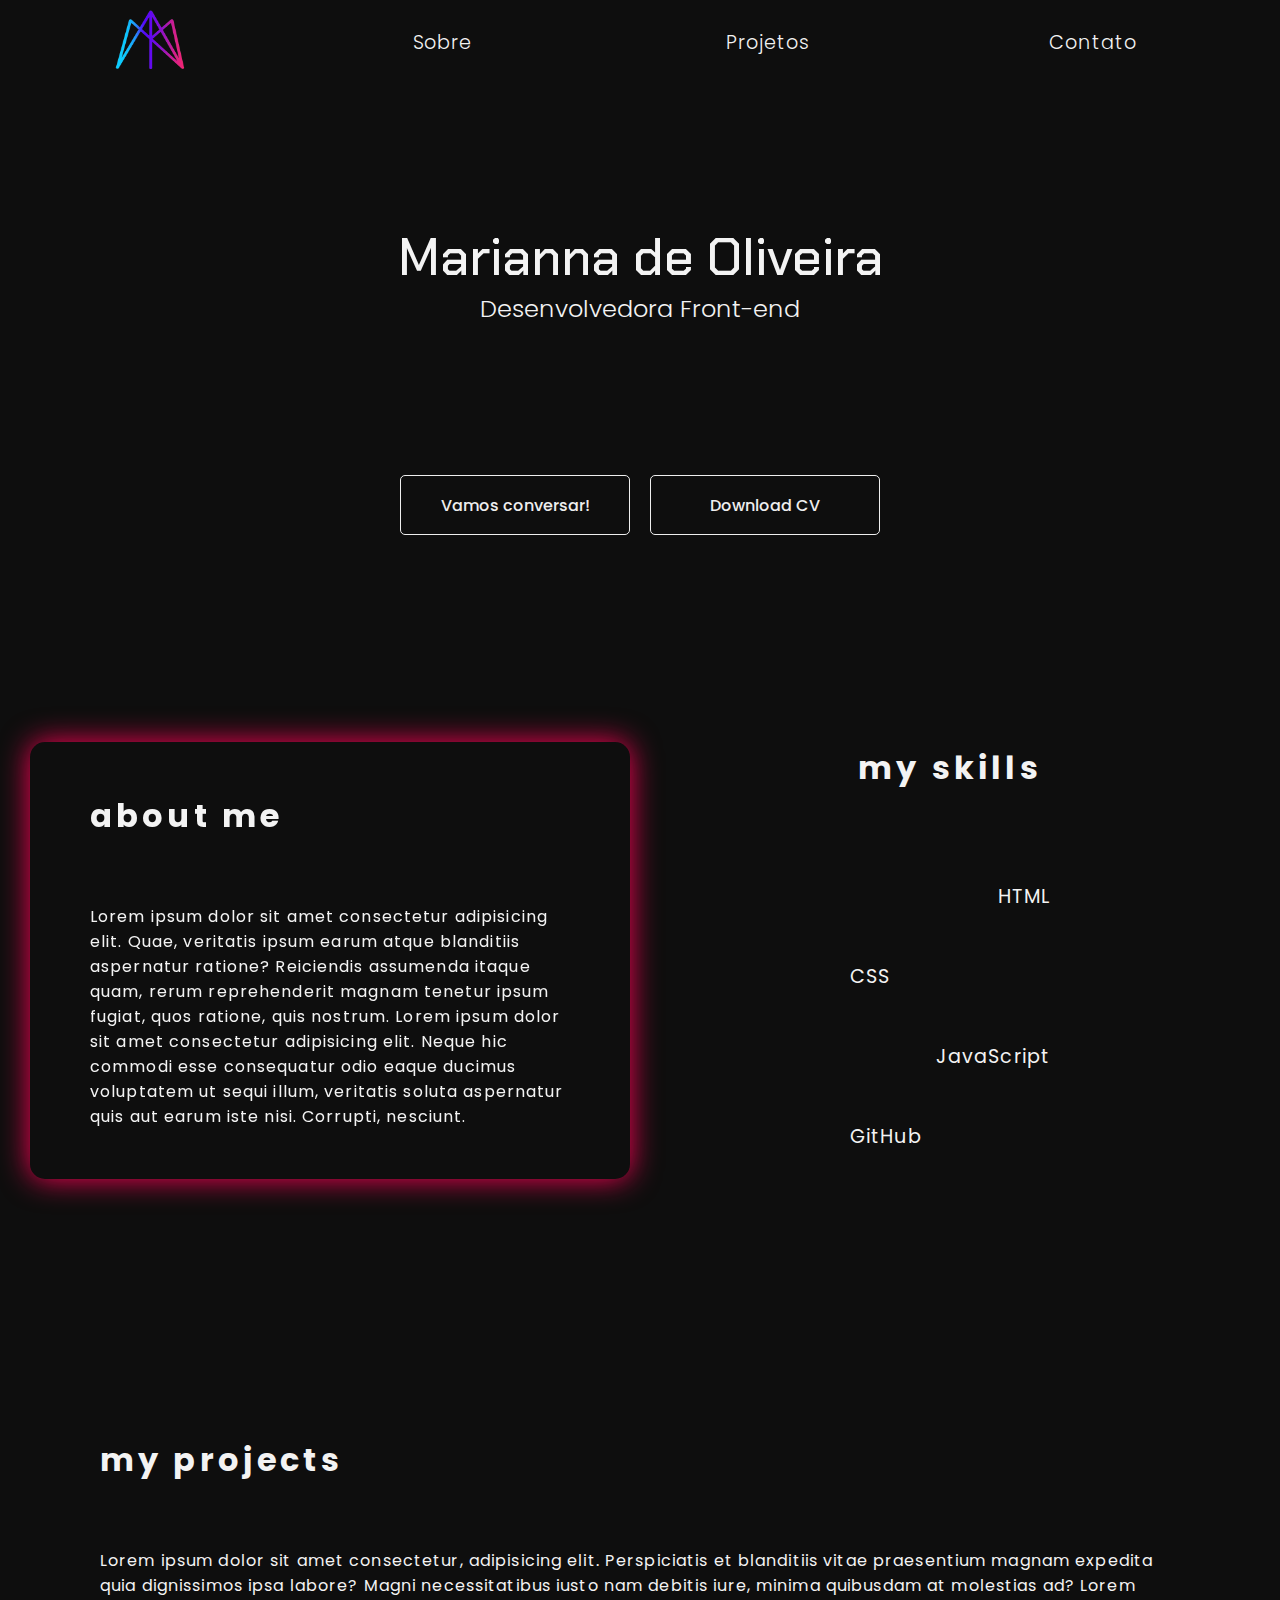
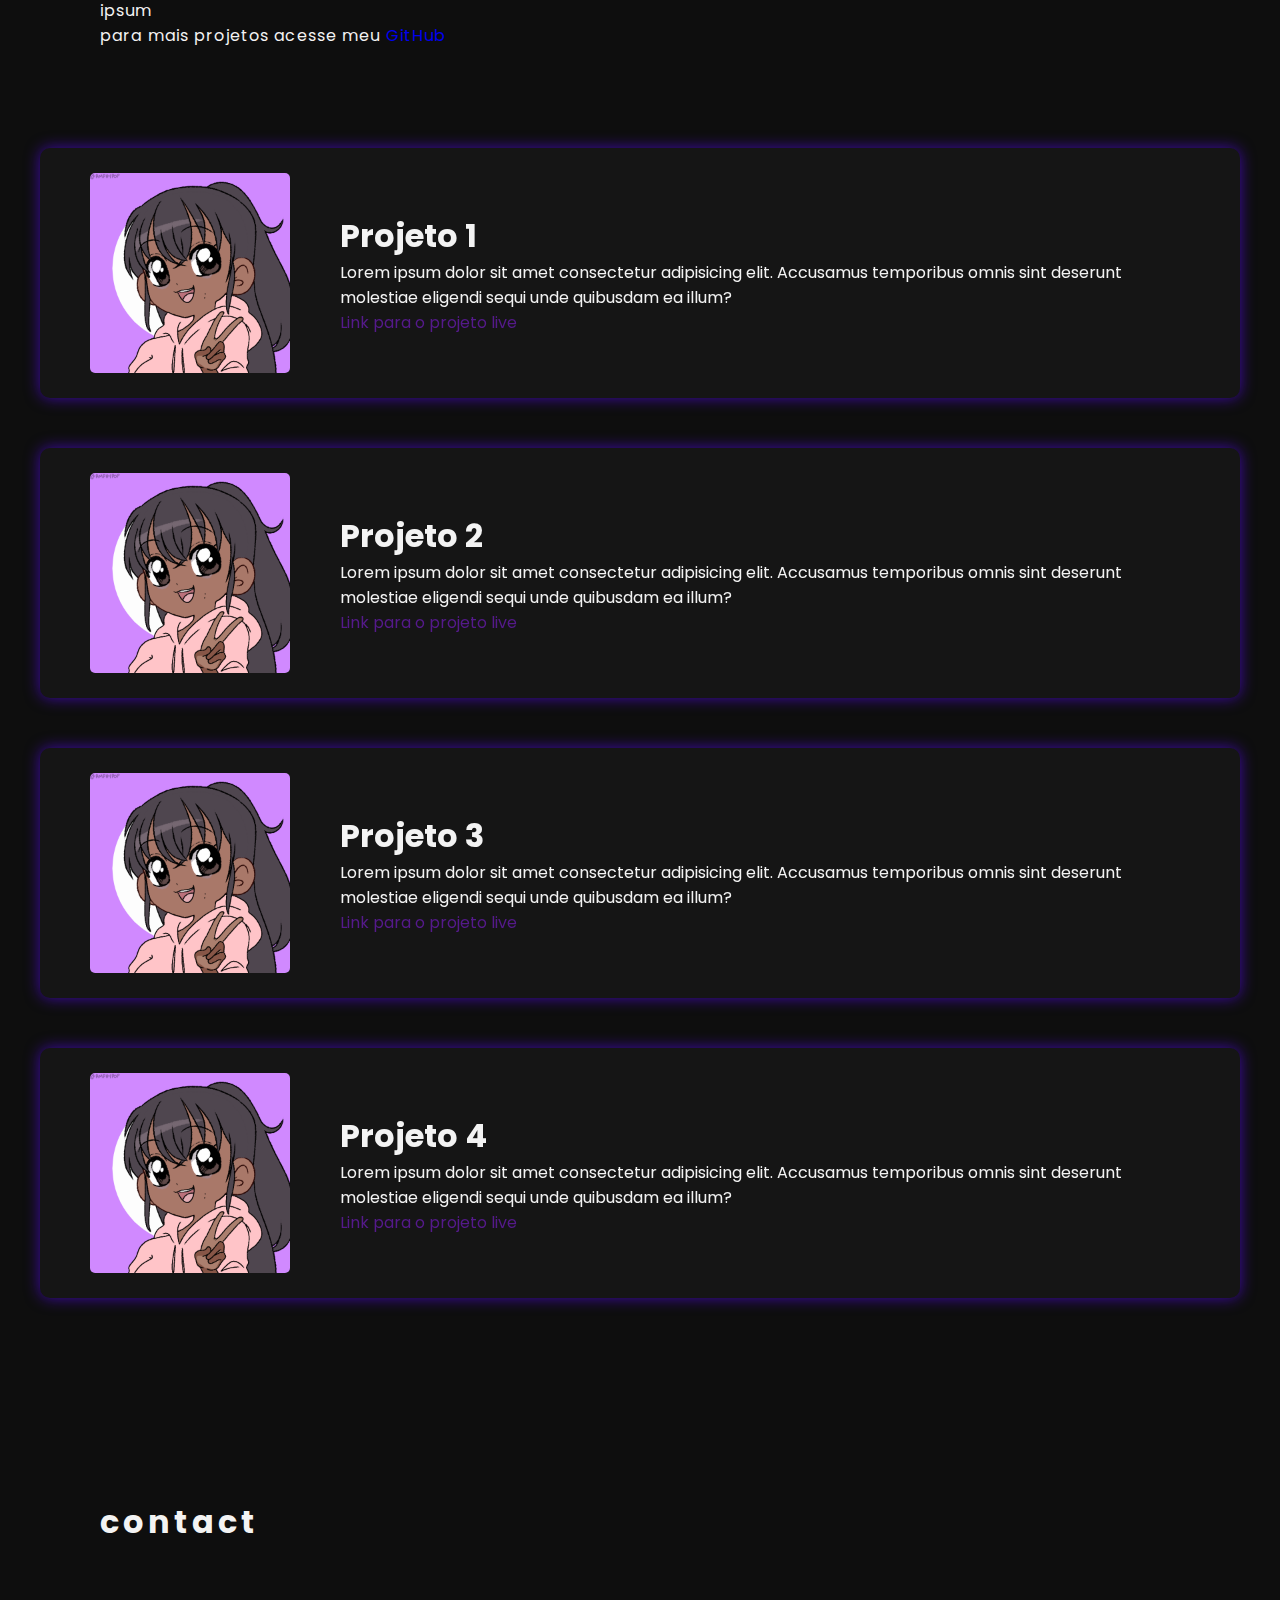
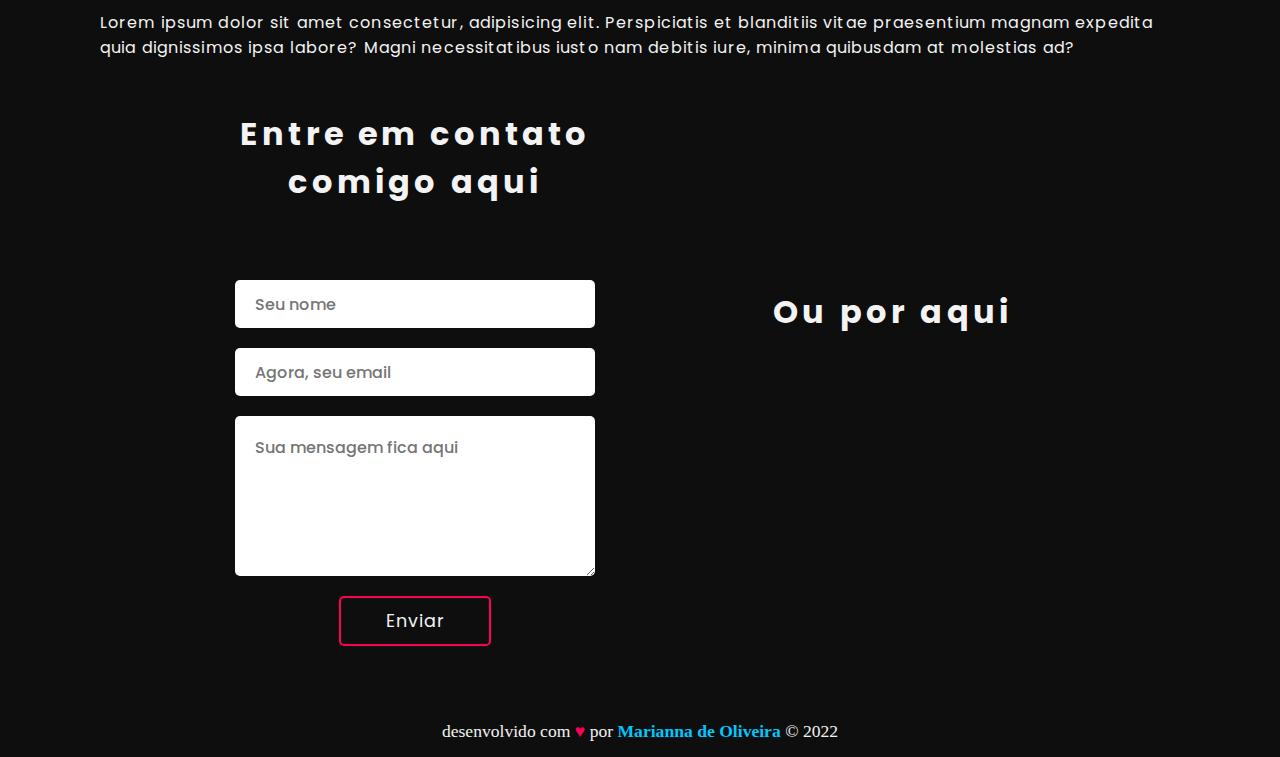
==== index.html @ bc79094a "Add files via upload" ====
<!DOCTYPE html>
<html lang="pt-BR">

<head>
    <meta charset="UTF-8">
    <meta http-equiv="X-UA-Compatible" content="IE=edge">
    <meta name="viewport" content="width=device-width, initial-scale=1.0">



    <link rel="stylesheet" href="https://cdnjs.cloudflare.com/ajax/libs/font-awesome/6.1.1/css/all.min.css"
        integrity="sha512-KfkfwYDsLkIlwQp6LFnl8zNdLGxu9YAA1QvwINks4PhcElQSvqcyVLLD9aMhXd13uQjoXtEKNosOWaZqXgel0g=="
        crossorigin="anonymous" referrerpolicy="no-referrer" />

    <link rel="stylesheet" href="css/style.css">

    <link rel="shortcut icon" href="img/logo-mari.png" type="image/x-icon">
    <title>Marianna de Oliveira</title>

</head>

<body>

    <header id="nav-menu">
        <nav class="menu">
            <div class="hamburger-menu">
                <div class="line blue line-1"></div>
                <div class="line purple line-2"></div>
                <div class="line pink line-3"></div>
            </div>

            <ul class="menu-list">
                <div class="logo">
                    <img class="logo-img" src="img/logo-mari.png" alt="">
                </div>

                <li class="menu-item"> <a class="menu-link" href="#about-skills"> Sobre </a></li>
                <li class="menu-item"> <a class="menu-link" href="#projects"> Projetos </a></li>
                <!-- <li class="menu-item"> <a class="menu-link" href="#skills"> Skills </a></li> -->
                <li class="menu-item"> <a class="menu-link" href="#contact"> Contato </a></li>
            </ul>
        </nav>

        <div class="container-text-buttons">
            <div class="text">
                <h1>Marianna de Oliveira</h1>
                <h3>Desenvolvedora Front-end</h3>
            </div>

            <div class="buttons">
                <a class="contact-button" href="">Vamos conversar!</a>
                <a class="cv-button" href="">Download CV</a>
            </div>
        </div>

    </header>

    <main>

        <section id="about-skills">
            <div class="about">
                <h1>about me</h1>
                <p>
                    Lorem ipsum dolor sit amet consectetur adipisicing elit. Quae, veritatis ipsum earum atque
                    blanditiis aspernatur ratione? Reiciendis assumenda itaque quam, rerum reprehenderit magnam tenetur
                    ipsum fugiat, quos ratione, quis nostrum.
                    Lorem ipsum dolor sit amet consectetur adipisicing elit. Neque hic commodi esse consequatur odio
                    eaque ducimus voluptatem ut sequi illum, veritatis soluta aspernatur quis aut earum iste nisi.
                    Corrupti, nesciunt.
                </p>
            </div>
            <div class="skills">
                <h1>my skills</h1>
                <!-- o plano é: quando alguem der hover nos cards, aparecer um card ao lado explicando o que cada coisa faz (?????) -->
                <div class="skill-1">
                    <i class="fa-brands fa-html5"></i>
                    <!-- <i class="bi bi-filetype-html"></i> -->
                    <span>HTML</span>
                </div>
                <div class="skill-2">

                    <span>CSS</span>
                    <i class="fa-brands fa-css3-alt"></i>
                </div>
                <div class="skill-3">
                    <i class="fa-brands fa-js"></i>
                    <span>JavaScript</span>
                </div>
                <div class="skill-4">

                    <!-- <i class="bi bi-filetype-html"></i> -->
                    <span>GitHub</span>
                    <i class="fa-brands fa-github"></i>
                </div>
            </div>
        </section>

        <section id="projects">

            <div class="projects-title-text">
                <h1>my projects</h1>
                <p>
                    Lorem ipsum dolor sit amet consectetur, adipisicing elit. Perspiciatis et blanditiis vitae
                    praesentium magnam expedita quia dignissimos ipsa labore? Magni necessitatibus iusto nam debitis
                    iure, minima quibusdam at molestias ad? Lorem ipsum
                </p>
                <p>
                    para mais projetos acesse meu <a href="https://github.com/marianna-de-oliveira">GitHub</a>
                </p>
            </div>

            <div class="projects-display">

                <div class="display project-1">
                    <img src="img/icon.png" alt="descrição do projeto 3">

                    <div class="description">
                        <h1>Projeto 1</h1>

                        <span>Lorem ipsum dolor sit amet consectetur adipisicing elit. Accusamus temporibus omnis sint
                            deserunt molestiae eligendi sequi unde quibusdam ea illum?
                        </span>
                        <a href="">Link para o projeto live</a>
                    </div>
                </div>

                <div class="display project-2">
                    <img src="img/icon.png" alt="descrição do projeto 3">
                    <div class="description">
                        <h1>Projeto 2</h1>

                        <span>Lorem ipsum dolor sit amet consectetur adipisicing elit. Accusamus temporibus omnis sint
                            deserunt molestiae eligendi sequi unde quibusdam ea illum?
                        </span>
                        <a href="">Link para o projeto live</a>
                    </div>
                </div>

                <div class="display project-3">

                    <img src="img/icon.png" alt="descrição do projeto 3">
                    <div class="description">
                        <h1>Projeto 3</h1>

                        <span>Lorem ipsum dolor sit amet consectetur adipisicing elit. Accusamus temporibus omnis sint
                            deserunt molestiae eligendi sequi unde quibusdam ea illum?
                        </span>
                        <a href="">Link para o projeto live</a>

                    </div>
                </div>

                <div class="display project-4">
                    <img src="img/icon.png" alt="descrição do projeto 3">
                    <div class="description">
                        <h1>Projeto 4</h1>

                        <span>Lorem ipsum dolor sit amet consectetur adipisicing elit. Accusamus temporibus omnis sint
                            deserunt molestiae eligendi sequi unde quibusdam ea illum?
                        </span>
                        <a href="">Link para o projeto live</a>
                    </div>
                </div>

            </div>

        </section>

        <section id="contact">
            <div class="contact">
                <h1>contact</h1>
                <p>
                    Lorem ipsum dolor sit amet consectetur, adipisicing elit. Perspiciatis et blanditiis vitae
                    praesentium magnam expedita quia dignissimos ipsa labore? Magni necessitatibus iusto nam debitis
                    iure, minima quibusdam at molestias ad?
                </p>
            </div>

            <div class="form-social">

                <div class="form">
                    <form action="">
                        <h1>Entre em contato comigo aqui</h1>
                        <input type="text" name="name" id="name" placeholder="Seu nome" required>
                        <input type="email" name="email" id="email" placeholder="Agora, seu email" required>
                        <textarea name="mensagem" id="mensagem" cols="30" rows="10"
                            placeholder="Sua mensagem fica aqui"></textarea>
                        <button type="submit">
                            Enviar
                        </button>
                    </form>
                </div>

                <div class="social">
                    <h1>Ou por aqui</h1>
                    <div class="icons">
                        <a href="">
                            <i class="fa-brands fa-github"></i>
                        </a>
                        <a href="">
                            <i class="fa-brands fa-linkedin-in"></i>
                        </a>
                        <a href="">
                            <i class="fa-brands fa-whatsapp"></i>
                        </a>
                        <a href="">
                            <i class="fa-solid fa-envelope"></i>
                        </a>
                        <a href="">
                            <i class="fa-brands fa-instagram"></i>
                        </a>
                    </div>
                </div>

            </div>
        </section>
    </main>

    <footer>
        <span>desenvolvido com <span class="pink">♥</span> por <strong>Marianna de Oliveira</strong> &copy 2022</span>
    </footer>

    <script src="js/script.js"></script>
</body>

</html>
---- css/style.css ----
@import url('https://fonts.googleapis.com/css2?family=Chakra+Petch:wght@300;400;500&family=Poppins:wght@300;400;500;600&display=swap');

*{
    
    padding: 0;
    margin: 0;
    box-sizing: border-box;
    list-style: none;
    text-decoration: none; 
}

::root{
    --background: #0e0e0e;
    --font-color: #f3f3f3;
    
    /* cores padrão */
    --pink: #f8286f;
    --blue: #0DCCFF;
    --purple: #5808FB;
    --dark-pink: #380919; 
    --dark-blue: #033340 ; 
    --dark-purple: #15023B ; 
}

/* CONFIGS GERAIS */

html{
    scroll-behavior: smooth;
    background: #0e0e0e;
    color: #f3f3f3;
    font-size: 62,5%;
    max-width: 1440px; 
    margin: 0 auto;
}


/* MENU */

.hamburger-menu {
    width: 35px;
    height: 35px;
    display: none;
}

.menu-list{
    display: flex;
    justify-content: space-around;
    align-items: center;
    padding: 10px 25px;
}


.logo .logo-img{
    width: 80px;
    height: 60px;
}

.menu-item{
    cursor: pointer;
    letter-spacing: 1px;
    transition: .5s ease-in-out;
    
}

.menu-item:hover {
    letter-spacing: 3px;
}

.menu-link {
    color: var(--font-color);
    font-family: 'Poppins', sans-serif;
    font-weight: 300;
    font-size: 1.2em;
    position: relative; /* necessario para que as linhas "animadas" do hover fiquem como devem ficar */
    display: block;
    width: 150px;
    text-align: center;
    padding: 10px 20px;
}

.menu-link::after,
.menu-link::before {
    content: '';
    width: 100%;
    height: 2px;
    position: absolute;
    left: 0;
    transform: scaleX(0);
    transition: transform 0.5s
}

.menu-link::before {
    top: 0;
    transform-origin: right;
    background-image: linear-gradient(45deg, #ff0055 , #00c8ff 100%);
}

.menu-link::after {
    bottom: 0;
    transform-origin: left;
    background-image: linear-gradient(-45deg, #ff0055, #00c8ff 100%);
}

.menu-link:hover::before {
    transform: scaleX(1);
    transform-origin: left;
}

.menu-link:hover::after {
    transform: scaleX(1);
    transform-origin: right;
}

.container-text-buttons{
    height: 600px;
    display: flex;
    flex-direction: column;
    align-items: center;
    justify-content: space-evenly;
}

.container-text-buttons .text{
    text-align: center;
}

.container-text-buttons .text > h1{
    font-size: 3.3em;
    font-weight: 500;
    transition: 0.3s ease-in-out;
    font-family: 'Chakra Petch', sans-serif;
}

.container-text-buttons .text > h3{
    font-size: 1.5em;
    font-weight: 300;
    font-family: 'Poppins', sans-serif;
    transition: .3s ease-in-out;
}

.container-text-buttons .text > h1:hover{
    background-image: linear-gradient(-45deg, #ff0055 , #00c8ff 100%);
            background-clip: text;
    -webkit-background-clip: text;
    -webkit-text-fill-color: transparent;
    letter-spacing: 2px;
}

.container-text-buttons .text > h3:hover{
    letter-spacing: 2px;
    /* text-decoration: underline dotted #00c8ff 2px;
    transition: 2s ease-in-out; */
}


.container-text-buttons .buttons{
    max-width: 500px;
    display: flex;
    flex-wrap: wrap;
    justify-content: space-around;
    align-items: center;
    font-family: 'Poppins';
    
}

.buttons a{
    display: inline-block;
    width: 230px;
    height: 60px;
    margin: 10px;
    font-weight: 500;
    line-height: 60px;
    text-align: center;
    border: 1px solid;
    border-radius: 5px;
    transition: 0.5s ease-in-out;
    color: #eee;
}

/* .buttons a.contact-button{
    color: #ff0055;
    border-color: #ff0055;
}

.buttons a.cv-button{
    color:#00c8ff;
    border-color:#00c8ff;
} */

.buttons a.contact-button:hover,
.buttons a.cv-button:hover{
    transform: translateY(-0.3em);
    letter-spacing: 2px;
    transition: 0.5s ease-in-out;
}

.buttons a.contact-button:hover{
    color: #ff0055;
    box-shadow: 0 0.7em 0.7em -0.4em #ff0055;
}

.buttons a.cv-button:hover{
    color: #00c8ff;
    box-shadow: 0 0.7em 0.7em -0.4em #00c8ff;
}


/* INICIO ABOUT SKILLS */

#about-skills{
    margin: auto;
    display: flex;
    justify-content: center;
    align-items: center;
    flex-wrap: wrap;
}


.about, .skills, .projects-title-text, .display, .contact, form > h1, .social h1{
    font-family: 'Poppins'
}

.about,
.skills{
    width: 600px;
    padding: 50px 60px;
    margin: 10px;
}

.about h1,
.skills h1,
.projects-title-text h1,
.contact h1,
form > h1,
.social h1{
    letter-spacing: .13em;
    margin-bottom: 2em;
    transition: all .5s ease-in-out;
}

.about h1:hover,
.skills h1:hover,
.projects-title-text h1:hover,
.contact h1:hover,
form > h1:hover,
.social h1:hover{
    letter-spacing: .2em;
}

.about p,
.skills > div,
.projects-title-text p,
.contact p{
    letter-spacing: .07em;
}

.about{
    display: flex;
    flex-direction: column;
    justify-content: center;
    background: rgba(255, 255, 255, 0);
    border-radius: 15px;
    box-shadow: 0 0 30px #ff0055;
            backdrop-filter: blur(5px);
    -webkit-backdrop-filter: blur(5px);
}

.skills{
    display: flex;
    flex-direction: column;
    justify-content: center;
    align-items: center;
}

.skills > div {
    height: 80px;
    display: flex;
    align-items: center;
    justify-content: space-between;
    width: 200px;
}

.skills div{
    max-height: 50px;
    margin: 15px 20px;
    /* border: 1px solid beige; */
}


.skills > div i{
    font-size: 3em;
    color: #f8286dc2;
}

.skills > div span{
    font-size: 1.2em;
    animation: up-n-down 5s linear infinite;
}

h1::selection{
    background-color:#00c8ff;
}

p::selection,
span::selection{
    background-color: #ff0055;
}

@keyframes up-n-down {
  0% {
    height: 0%;
  }
  
  50% {
    height: 100%;
  }
  
  100% {
    height: 0%;
  }
}

/* ~~~~~~~~~~~~~~~~~~~~~~~~~~~~~~~~~~~~~~~~~~~~~~~~~~~~~~~~~~~~~~~~~~~~~~~~~~~~~~~~~~~~~~~~ */

/* FIM ABOUT SKILLS */

/* INICIO PROJECTS */

.projects-title-text{
    display: flex;
    flex-direction: column;
    justify-content: space-around;
    height: auto;
    max-width: 1200px;
    padding: 50px 60px;
    margin: 150px auto 0 auto;
    font-family: 'Poppins', sans-serif;
}

.projects-display{
    max-width: 1200px;
    margin: 0 auto;
}

.description{
    display: flex;
    flex-direction: column;
}

.display{
    margin: 50px auto;
    display: flex;
    align-items: center;
    padding: 25px 50px;
    background: rgba(255, 255, 255, .03);
    border-radius: 10px;
    box-shadow: 0 0 15px #5908fba6;
            backdrop-filter: blur(5px);
    -webkit-backdrop-filter: blur(5px);
}

.display > img{
    width: 250px;
    height: 200px;
    border-radius: 5px;
    margin-right: 50px;
}

/* FIM PROJECTS */

#contact{
    height: auto;
    margin: 20px auto;
    display: flex;
    justify-content: space-between;
    align-items: center;
    flex-wrap: wrap;
    max-width: 1200px;
    padding: 50px 60px;
    margin: 150px auto 0 auto;
}

.form-social{
    margin-top: 50px;
    width: 1200px ;
    display: flex;
    flex-wrap: wrap;
    justify-content: space-evenly;
}

.form{
    text-align: center;
}

form{
    display: flex;
    flex-direction: column;
    width: 380px;    
    
}

form input, form textarea{
    height: 3em;
    padding: 1.2em;
    margin: 10px;
    border-radius: 5px;
    font-family: 'Poppins';
    border: none;
    outline: none;
    font-weight: 500;
    font-size: 1em;
}

form input[type="text"]:focus{
    border: 2px solid #ff0055;
}

form input[type="email"]:focus{
    border: 2px solid #00c8ff;
}

form textarea{
    height: 10em;
    font-family: 'Poppins';
    font-weight: 500;
    font-size: 1em;
}

form textarea:focus{
    border: 2px solid #5808FB;
}

form button{
    margin: 10px auto;
    width: 40%;
    height: 50px;
    border-radius: 5px;
    outline: none;
    border: 2px solid #ff0055;
    background-color: #0e0e0e;
    color: #f3f3f3;
    cursor: pointer;
    font-family: 'Poppins';
    font-size: 1.1em;
    font-weight: 400;
    letter-spacing: 1px;
    transition: 0.5s ease-in-out;
}

form button:hover{
    transform: translateY(-0.3em);
    letter-spacing: 2px;
    color: #ff0055;
    box-shadow: 0 0.7em 0.7em -0.4em #ff0055;

}

.social{
    width: 30%;
    display: flex;
    flex-direction: column;
    text-align: center;
    justify-content: space-evenly;
    padding: 100px 0 ;
}

.icons{
    display: flex;
    justify-content: space-around;
}

.icons > a > i{
    font-size: 2.5em;
    color: #00c8ff;
}

/* FIM CONTACT */

/* INICIO FOOTER */

footer{
    text-align: center;
    font-size: 1.1em;
    padding: 15px;
}

.pink{
    color: #ff0055;
}

strong{
    color:#00c8ff;
}

/* FIM FOOTER */

@media (max-width: 768px){
    .container-text-buttons{
        height: 100vh;
    }

    .menu {
        width: 300px;
        height: 100%;
        background: linear-gradient(to bottom , var(--dark-blue),var(--dark-purple),  var(--dark-pink));
        position: fixed;
        top: 0px;
        right: -300px;
        display: flex;
        justify-content: center;
        align-items: center;
        border-radius: 20% 0 0 60%;
        transition: right .8s cubic-bezier(1, 0, 0, 1);
    }
    
    .change {
        right: 0;
    }
    
    .hamburger-menu {
        width: 35px;
        height: 30px;
        position: fixed;
        top: 50px;
        right: 50px;
        cursor: pointer;
        display: flex;
        flex-direction: column;
        justify-content: space-around;
    }
    
    .line {
        width: 100%;
        height: 3px;
        transition: all .8s;
    }
    
    .change .line-1 {
        transform: rotateZ(-405deg) translate(-8px, 6px);
    }
    
    .change .line-2 {
        opacity: 0;
    }
    
    .change .line-3 {
        transform: rotateZ(405deg) translate(-8px, -6px);
    }
    
    .menu-list {
        text-align: center;
        display: block;
    }
    
    .menu-item {
        margin: 25px;
    }
    
    .menu-link {
        text-decoration: none;
        font-size: 22px;
        color: #eee;
        font-weight: 300;
        letter-spacing: 1px;
        position: relative;
        padding: 3px 0;
    }

    .blue{
        background-color:#00c8ff;
    }

    .purple{
        background-color: var(--purple);    
    }

    .pink{
        background-color: #ff0055;
    }

}
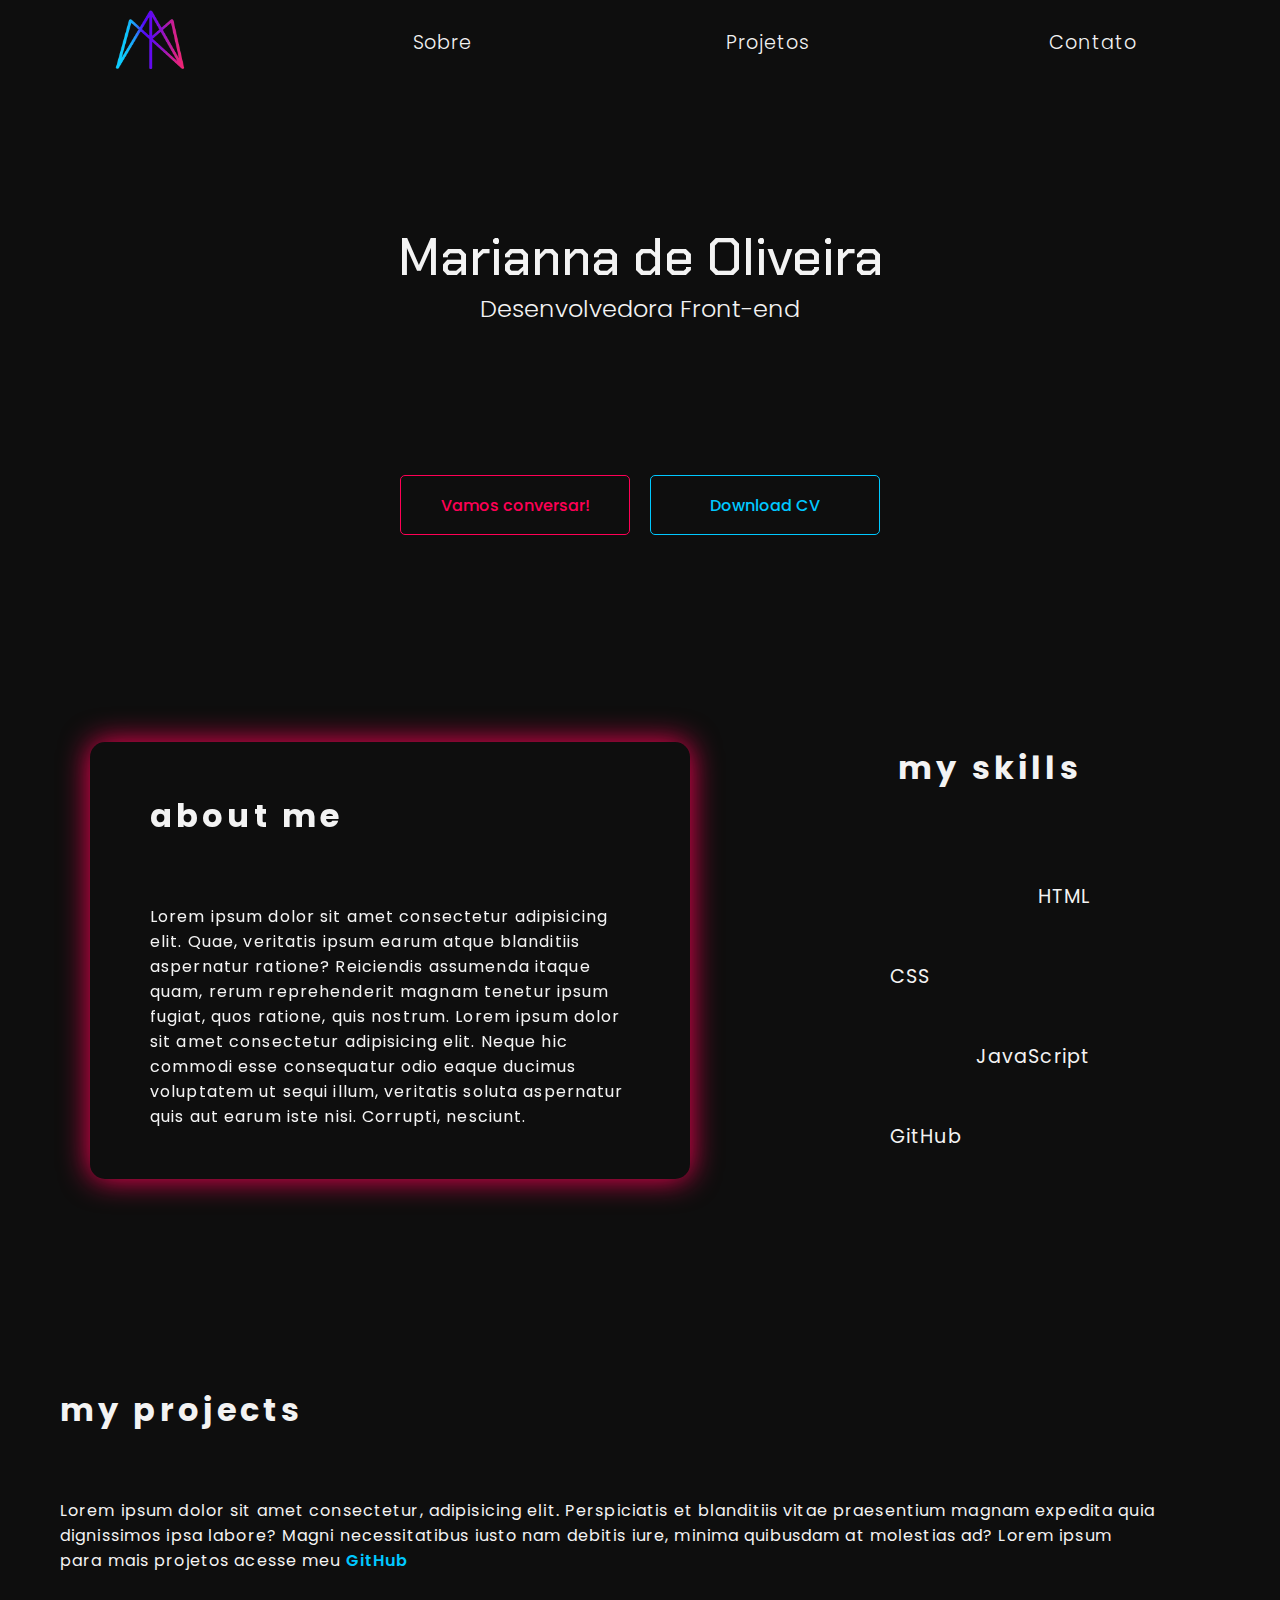
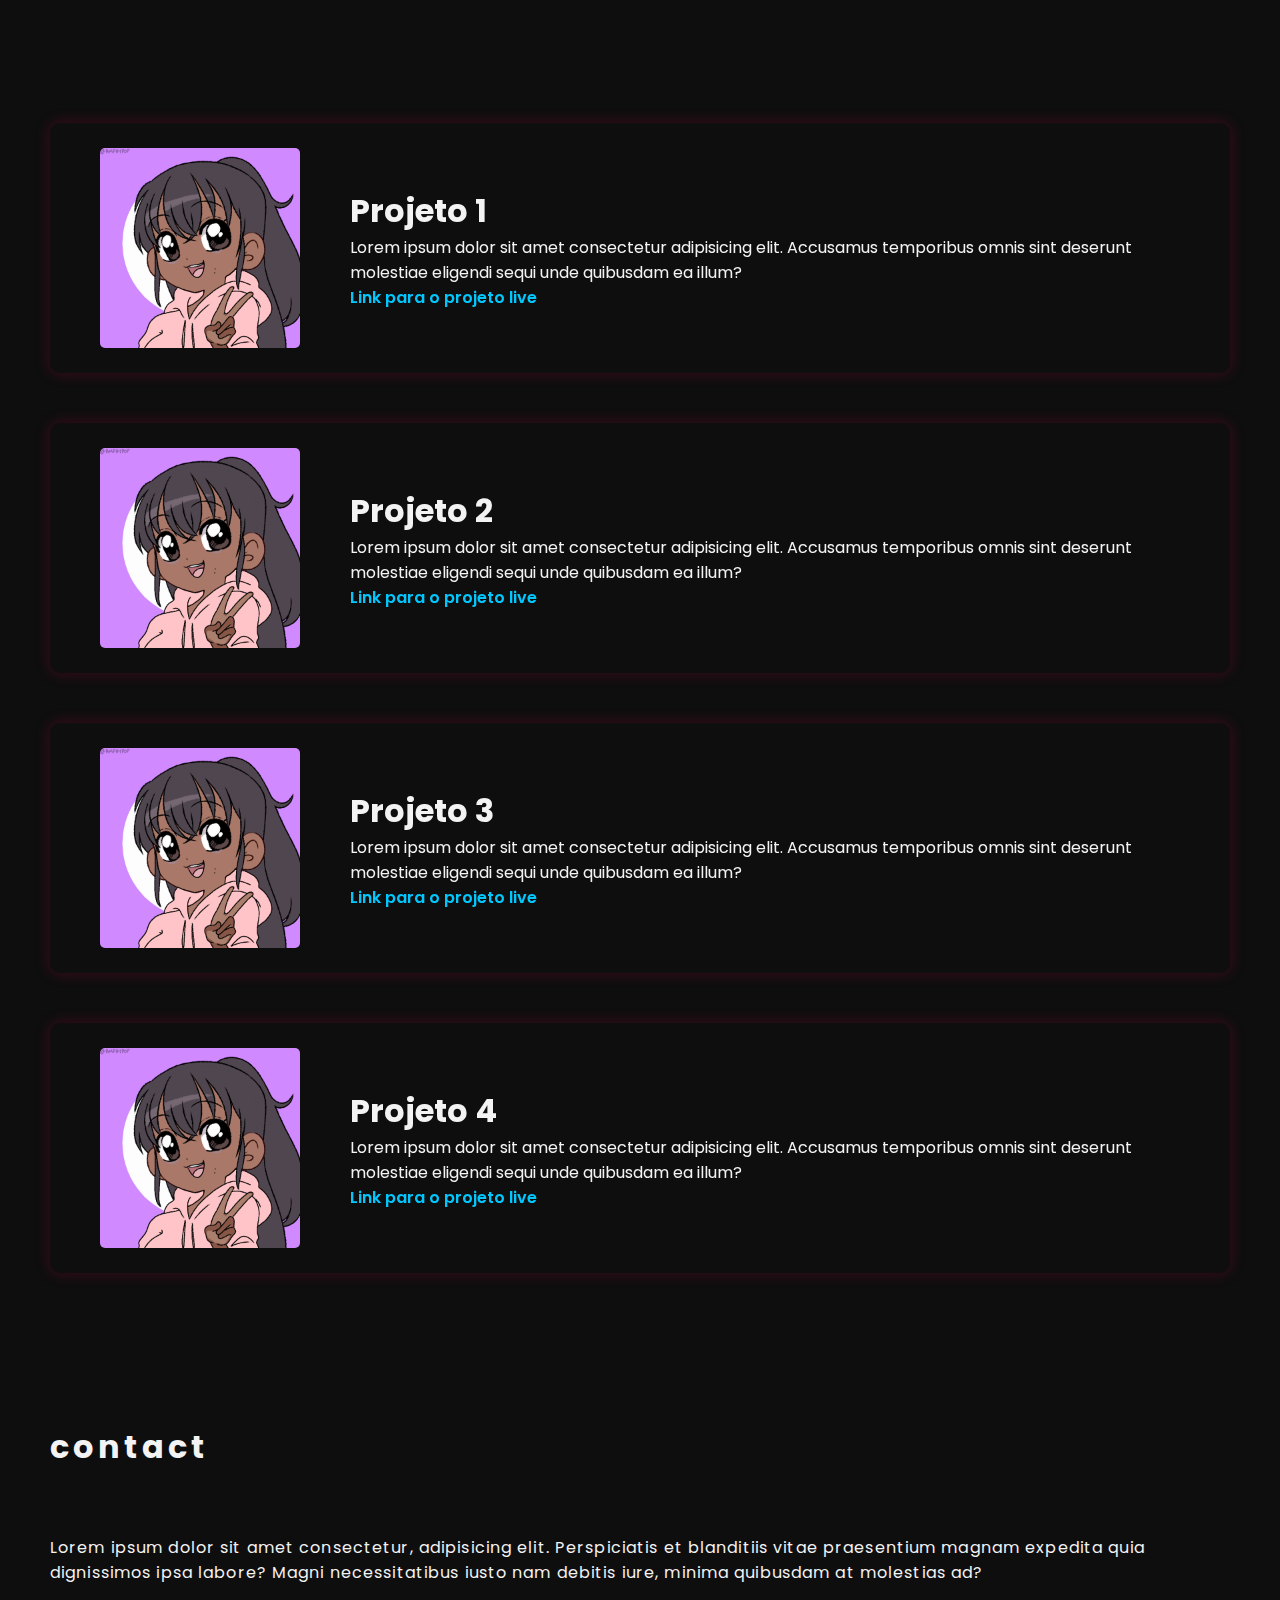
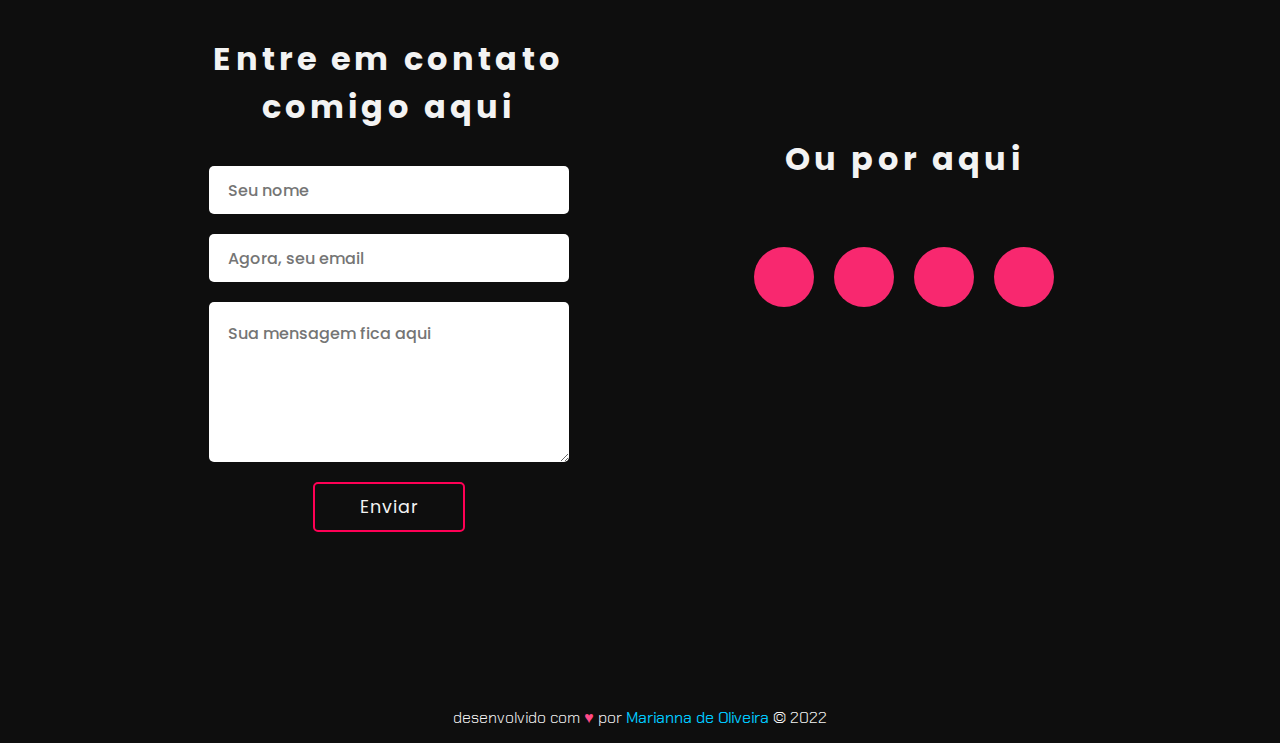
==== commit 8a7f3457: "agora vai" ====
--- a/index.html
+++ b/index.html
@@ -194,19 +194,16 @@
                 <div class="social">
                     <h1>Ou por aqui</h1>
                     <div class="icons">
-                        <a href="">
+                        <a href="https://github.com/marianna-de-oliveira">
                             <i class="fa-brands fa-github"></i>
                         </a>
-                        <a href="">
+                        <a href="https://www.linkedin.com/in/marianna-de-oliveira/">
                             <i class="fa-brands fa-linkedin-in"></i>
                         </a>
-                        <a href="">
-                            <i class="fa-brands fa-whatsapp"></i>
-                        </a>
-                        <a href="">
+                        <a href="mailto:marianna.oad@hotmail.com">
                             <i class="fa-solid fa-envelope"></i>
                         </a>
-                        <a href="">
+                        <a href="instagram.com/front.mari/">
                             <i class="fa-brands fa-instagram"></i>
                         </a>
                     </div>
@@ -217,7 +214,7 @@
     </main>
 
     <footer>
-        <span>desenvolvido com <span class="pink">♥</span> por <strong>Marianna de Oliveira</strong> &copy 2022</span>
+        <p>desenvolvido com <span class="pink">♥</span> por <strong>Marianna de Oliveira</strong> &copy 2022</p>
     </footer>
 
     <script src="js/script.js"></script>
--- a/css/style.css
+++ b/css/style.css
@@ -1,580 +1,675 @@
-@import url('https://fonts.googleapis.com/css2?family=Chakra+Petch:wght@300;400;500&family=Poppins:wght@300;400;500;600&display=swap');
-
-*{
-    
-    padding: 0;
-    margin: 0;
-    box-sizing: border-box;
-    list-style: none;
-    text-decoration: none; 
-}
-
-::root{
-    --background: #0e0e0e;
-    --font-color: #f3f3f3;
-    
-    /* cores padrão */
-    --pink: #f8286f;
-    --blue: #0DCCFF;
-    --purple: #5808FB;
-    --dark-pink: #380919; 
-    --dark-blue: #033340 ; 
-    --dark-purple: #15023B ; 
+@import url("https://fonts.googleapis.com/css2?family=Chakra+Petch:wght@300;400;500&family=Poppins:wght@300;400;500;600&display=swap");
+
+* {
+	padding: 0;
+	margin: 0;
+	box-sizing: border-box;
+	list-style: none;
+	text-decoration: none;
+}
+
+::root {
+	--background: #0e0e0e;
+	--font-color: #f3f3f3;
+
+	/* cores padrão */
+	--pink: #f8286f;
+	--blue: #0dccff;
+	--purple: #5808fb;
+	--dark-pink: #380919;
+	--dark-blue: #033340;
+	--dark-purple: #15023b;
 }
 
 /* CONFIGS GERAIS */
 
-html{
-    scroll-behavior: smooth;
-    background: #0e0e0e;
-    color: #f3f3f3;
-    font-size: 62,5%;
-    max-width: 1440px; 
-    margin: 0 auto;
-}
-
-
-/* MENU */
-
-.hamburger-menu {
-    width: 35px;
-    height: 35px;
-    display: none;
-}
-
-.menu-list{
-    display: flex;
-    justify-content: space-around;
-    align-items: center;
-    padding: 10px 25px;
-}
-
-
-.logo .logo-img{
-    width: 80px;
-    height: 60px;
-}
-
-.menu-item{
-    cursor: pointer;
-    letter-spacing: 1px;
-    transition: .5s ease-in-out;
-    
-}
-
-.menu-item:hover {
-    letter-spacing: 3px;
-}
-
-.menu-link {
-    color: var(--font-color);
-    font-family: 'Poppins', sans-serif;
-    font-weight: 300;
-    font-size: 1.2em;
-    position: relative; /* necessario para que as linhas "animadas" do hover fiquem como devem ficar */
-    display: block;
-    width: 150px;
-    text-align: center;
-    padding: 10px 20px;
-}
-
-.menu-link::after,
-.menu-link::before {
-    content: '';
-    width: 100%;
-    height: 2px;
-    position: absolute;
-    left: 0;
-    transform: scaleX(0);
-    transition: transform 0.5s
-}
-
-.menu-link::before {
-    top: 0;
-    transform-origin: right;
-    background-image: linear-gradient(45deg, #ff0055 , #00c8ff 100%);
-}
-
-.menu-link::after {
-    bottom: 0;
-    transform-origin: left;
-    background-image: linear-gradient(-45deg, #ff0055, #00c8ff 100%);
-}
-
-.menu-link:hover::before {
-    transform: scaleX(1);
-    transform-origin: left;
-}
-
-.menu-link:hover::after {
-    transform: scaleX(1);
-    transform-origin: right;
-}
-
-.container-text-buttons{
-    height: 600px;
-    display: flex;
-    flex-direction: column;
-    align-items: center;
-    justify-content: space-evenly;
-}
-
-.container-text-buttons .text{
-    text-align: center;
-}
-
-.container-text-buttons .text > h1{
-    font-size: 3.3em;
-    font-weight: 500;
-    transition: 0.3s ease-in-out;
-    font-family: 'Chakra Petch', sans-serif;
-}
-
-.container-text-buttons .text > h3{
-    font-size: 1.5em;
-    font-weight: 300;
-    font-family: 'Poppins', sans-serif;
-    transition: .3s ease-in-out;
-}
-
-.container-text-buttons .text > h1:hover{
-    background-image: linear-gradient(-45deg, #ff0055 , #00c8ff 100%);
-            background-clip: text;
-    -webkit-background-clip: text;
-    -webkit-text-fill-color: transparent;
-    letter-spacing: 2px;
-}
-
-.container-text-buttons .text > h3:hover{
-    letter-spacing: 2px;
-    /* text-decoration: underline dotted #00c8ff 2px;
-    transition: 2s ease-in-out; */
-}
-
-
-.container-text-buttons .buttons{
-    max-width: 500px;
-    display: flex;
-    flex-wrap: wrap;
-    justify-content: space-around;
-    align-items: center;
-    font-family: 'Poppins';
-    
-}
-
-.buttons a{
-    display: inline-block;
-    width: 230px;
-    height: 60px;
-    margin: 10px;
-    font-weight: 500;
-    line-height: 60px;
-    text-align: center;
-    border: 1px solid;
-    border-radius: 5px;
-    transition: 0.5s ease-in-out;
-    color: #eee;
-}
-
-/* .buttons a.contact-button{
-    color: #ff0055;
-    border-color: #ff0055;
-}
-
-.buttons a.cv-button{
-    color:#00c8ff;
-    border-color:#00c8ff;
-} */
-
-.buttons a.contact-button:hover,
-.buttons a.cv-button:hover{
-    transform: translateY(-0.3em);
-    letter-spacing: 2px;
-    transition: 0.5s ease-in-out;
-}
-
-.buttons a.contact-button:hover{
-    color: #ff0055;
-    box-shadow: 0 0.7em 0.7em -0.4em #ff0055;
-}
-
-.buttons a.cv-button:hover{
-    color: #00c8ff;
-    box-shadow: 0 0.7em 0.7em -0.4em #00c8ff;
-}
-
-
-/* INICIO ABOUT SKILLS */
-
-#about-skills{
-    margin: auto;
-    display: flex;
-    justify-content: center;
-    align-items: center;
-    flex-wrap: wrap;
-}
-
-
-.about, .skills, .projects-title-text, .display, .contact, form > h1, .social h1{
-    font-family: 'Poppins'
+html {
+	scroll-behavior: smooth;
+	background: #0e0e0e;
+	color: #f3f3f3;
+	font-size: 62, 5%;
+	max-width: 1440px;
+	margin: 0 auto;
+}
+
+body::-webkit-scrollbar {
+	width: 10px;
+	border-left: 1px solid #f8286f;
+	border-right: 1px solid #f8286f;
+}
+
+body::-webkit-scrollbar-thumb {
+	background-color: #f8286dc2;
+	border-radius: 5px;
+}
+
+#projects a {
+	color: #00c8ff;
+	font-weight: 600;
 }
 
 .about,
-.skills{
-    width: 600px;
-    padding: 50px 60px;
-    margin: 10px;
+.skills,
+.projects-title-text,
+.display,
+.contact,
+form > h1,
+.social h1 {
+	font-family: "Poppins";
 }
 
 .about h1,
 .skills h1,
 .projects-title-text h1,
 .contact h1,
-form > h1,
-.social h1{
-    letter-spacing: .13em;
-    margin-bottom: 2em;
-    transition: all .5s ease-in-out;
+form h1,
+.social h1 {
+	letter-spacing: 0.13em;
+	margin-bottom: 2em;
+	transition: all 0.5s ease-in-out;
 }
 
 .about h1:hover,
 .skills h1:hover,
 .projects-title-text h1:hover,
-.contact h1:hover,
-form > h1:hover,
-.social h1:hover{
-    letter-spacing: .2em;
+.contact h1:hover {
+	letter-spacing: 0.2em;
 }
 
 .about p,
 .skills > div,
 .projects-title-text p,
-.contact p{
-    letter-spacing: .07em;
-}
-
-.about{
-    display: flex;
-    flex-direction: column;
-    justify-content: center;
-    background: rgba(255, 255, 255, 0);
-    border-radius: 15px;
-    box-shadow: 0 0 30px #ff0055;
-            backdrop-filter: blur(5px);
-    -webkit-backdrop-filter: blur(5px);
-}
-
-.skills{
-    display: flex;
-    flex-direction: column;
-    justify-content: center;
-    align-items: center;
+.contact p {
+	letter-spacing: 0.07em;
+}
+
+/* MENU */
+
+.hamburger-menu {
+	width: 35px;
+	height: 35px;
+	display: none;
+}
+
+.menu-list {
+	display: flex;
+	justify-content: space-around;
+	align-items: center;
+	padding: 10px 25px;
+}
+
+.logo .logo-img {
+	width: 80px;
+	height: 60px;
+}
+
+.menu-item {
+	cursor: pointer;
+	letter-spacing: 1px;
+	transition: 0.5s ease-in-out;
+}
+
+.menu-item:hover {
+	letter-spacing: 3px;
+}
+
+.menu-link {
+	color: var(--font-color);
+	font-family: "Poppins", sans-serif;
+	font-weight: 300;
+	font-size: 1.2em;
+	position: relative; /* necessario para que as linhas "animadas" do hover fiquem como devem ficar */
+	display: block;
+	width: 150px;
+	text-align: center;
+	padding: 10px 20px;
+}
+
+.menu-link::after,
+.menu-link::before {
+	content: "";
+	width: 100%;
+	height: 2px;
+	position: absolute;
+	left: 0;
+	transform: scaleX(0);
+	transition: transform 0.5s;
+}
+
+.menu-link::before {
+	top: 0;
+	transform-origin: right;
+	background-image: linear-gradient(45deg, #ff0055, #00c8ff 100%);
+}
+
+.menu-link::after {
+	bottom: 0;
+	transform-origin: left;
+	background-image: linear-gradient(-45deg, #ff0055, #00c8ff 100%);
+}
+
+.menu-link:hover::before {
+	transform: scaleX(1);
+	transform-origin: left;
+}
+
+.menu-link:hover::after {
+	transform: scaleX(1);
+	transform-origin: right;
+}
+
+.container-text-buttons {
+	height: 600px;
+	display: flex;
+	flex-direction: column;
+	align-items: center;
+	justify-content: space-evenly;
+}
+
+.container-text-buttons .text {
+	text-align: center;
+}
+
+.container-text-buttons .text > h1 {
+	font-size: 3.3em;
+	font-weight: 500;
+	transition: 0.3s ease-in-out;
+	font-family: "Chakra Petch", sans-serif;
+}
+
+.container-text-buttons .text > h3 {
+	font-size: 1.5em;
+	font-weight: 300;
+	font-family: "Poppins", sans-serif;
+	transition: 0.3s ease-in-out;
+}
+
+.container-text-buttons .text > h1:hover {
+	background-image: linear-gradient(-45deg, #ff0055, #00c8ff 100%);
+	background-clip: text;
+	-webkit-background-clip: text;
+	-webkit-text-fill-color: transparent;
+	letter-spacing: 2px;
+}
+
+.container-text-buttons .text > h3:hover {
+	letter-spacing: 2px;
+}
+
+.container-text-buttons .buttons {
+	max-width: 500px;
+	display: flex;
+	flex-wrap: wrap;
+	justify-content: space-around;
+	align-items: center;
+	font-family: "Poppins";
+}
+
+.buttons a {
+	display: inline-block;
+	width: 230px;
+	height: 60px;
+	margin: 10px;
+	font-weight: 500;
+	line-height: 60px;
+	text-align: center;
+	border: 1px solid;
+	border-radius: 5px;
+	transition: 0.5s ease-in-out;
+}
+
+.buttons a.contact-button {
+	color: #ff0055;
+	border-color: #ff0055;
+}
+
+.buttons a.cv-button {
+	color: #00c8ff;
+	border-color: #00c8ff;
+}
+
+.buttons a.contact-button:hover,
+.buttons a.cv-button:hover {
+	transform: translateY(-0.3em);
+	letter-spacing: 2px;
+	transition: 0.5s ease-in-out;
+}
+
+.buttons a.contact-button:hover {
+	color: #ff0055;
+	box-shadow: 0 0.7em 0.7em -0.4em #ff0055;
+}
+
+.buttons a.cv-button:hover {
+	color: #00c8ff;
+	box-shadow: 0 0.7em 0.7em -0.4em #00c8ff;
+}
+
+/* INICIO ABOUT SKILLS */
+
+#about-skills {
+	display: flex;
+	justify-content: space-evenly;
+	align-items: center;
+	flex-wrap: wrap;
+	margin: 0 auto;
+}
+
+.about,
+.skills {
+	width: 600px;
+	padding: 50px 60px;
+	margin: 10px;
+}
+
+.skills {
+	width: 400px;
+}
+
+.about {
+	display: flex;
+	flex-direction: column;
+	justify-content: center;
+	background: rgba(255, 255, 255, 0);
+	border-radius: 15px;
+	box-shadow: 0 0 30px #ff0055;
+	backdrop-filter: blur(5px);
+	-webkit-backdrop-filter: blur(5px);
+}
+
+.skills {
+	display: flex;
+	flex-direction: column;
+	justify-content: center;
+	align-items: center;
 }
 
 .skills > div {
-    height: 80px;
-    display: flex;
-    align-items: center;
-    justify-content: space-between;
-    width: 200px;
-}
-
-.skills div{
-    max-height: 50px;
-    margin: 15px 20px;
-    /* border: 1px solid beige; */
-}
-
-
-.skills > div i{
-    font-size: 3em;
-    color: #f8286dc2;
-}
-
-.skills > div span{
-    font-size: 1.2em;
-    animation: up-n-down 5s linear infinite;
-}
-
-h1::selection{
-    background-color:#00c8ff;
+	height: 80px;
+	display: flex;
+	align-items: center;
+	justify-content: space-between;
+	width: 200px;
+}
+
+.skills div {
+	max-height: 50px;
+	margin: 15px 20px;
+}
+
+.skills > div i {
+	font-size: 3em;
+	color: #f8286dc2;
+}
+
+.skills > div span {
+	font-size: 1.2em;
+	animation: up-n-down 5s linear infinite;
+}
+
+h1::selection {
+	background-color: #00c8ff;
 }
 
 p::selection,
-span::selection{
-    background-color: #ff0055;
+span::selection {
+	background-color: #ff0055;
 }
 
 @keyframes up-n-down {
-  0% {
-    height: 0%;
-  }
-  
-  50% {
-    height: 100%;
-  }
-  
-  100% {
-    height: 0%;
-  }
+	0% {
+		height: 0%;
+	}
+
+	50% {
+		height: 100%;
+	}
+
+	100% {
+		height: 0%;
+	}
 }
 
 /* ~~~~~~~~~~~~~~~~~~~~~~~~~~~~~~~~~~~~~~~~~~~~~~~~~~~~~~~~~~~~~~~~~~~~~~~~~~~~~~~~~~~~~~~~ */
 
-/* FIM ABOUT SKILLS */
-
 /* INICIO PROJECTS */
 
-.projects-title-text{
-    display: flex;
-    flex-direction: column;
-    justify-content: space-around;
-    height: auto;
-    max-width: 1200px;
-    padding: 50px 60px;
-    margin: 150px auto 0 auto;
-    font-family: 'Poppins', sans-serif;
-}
-
-.projects-display{
-    max-width: 1200px;
-    margin: 0 auto;
-}
-
-.description{
-    display: flex;
-    flex-direction: column;
-}
-
-.display{
-    margin: 50px auto;
-    display: flex;
-    align-items: center;
-    padding: 25px 50px;
-    background: rgba(255, 255, 255, .03);
-    border-radius: 10px;
-    box-shadow: 0 0 15px #5908fba6;
-            backdrop-filter: blur(5px);
-    -webkit-backdrop-filter: blur(5px);
-}
-
-.display > img{
-    width: 250px;
-    height: 200px;
-    border-radius: 5px;
-    margin-right: 50px;
+.projects-title-text {
+	display: flex;
+	flex-direction: column;
+	justify-content: space-around;
+	/* max-width: 1300px; */
+	padding: 50px 60px;
+	margin: 100px auto;
+	font-family: "Poppins", sans-serif;
+	font-weight: 400;
+}
+
+.projects-title-text > p {
+	font-weight: 400;
+}
+
+.projects-display {
+	/* max-width: 1300px; */
+	margin: 0 auto;
+}
+
+.description {
+	display: flex;
+	flex-direction: column;
+}
+
+.display {
+	margin: 50px;
+	display: flex;
+	align-items: center;
+	padding: 25px 50px;
+	background: #0e0e0e;
+	border-radius: 10px;
+	box-shadow: 0 0 15px #ff005534;
+	backdrop-filter: blur(5px);
+	-webkit-backdrop-filter: blur(5px);
+}
+
+.display > img {
+	width: 250px;
+	height: 200px;
+	border-radius: 5px;
+	margin-right: 50px;
 }
 
 /* FIM PROJECTS */
 
-#contact{
-    height: auto;
-    margin: 20px auto;
-    display: flex;
-    justify-content: space-between;
-    align-items: center;
-    flex-wrap: wrap;
-    max-width: 1200px;
-    padding: 50px 60px;
-    margin: 150px auto 0 auto;
-}
-
-.form-social{
-    margin-top: 50px;
-    width: 1200px ;
-    display: flex;
-    flex-wrap: wrap;
-    justify-content: space-evenly;
-}
-
-.form{
-    text-align: center;
-}
-
-form{
-    display: flex;
-    flex-direction: column;
-    width: 380px;    
-    
-}
-
-form input, form textarea{
-    height: 3em;
-    padding: 1.2em;
-    margin: 10px;
-    border-radius: 5px;
-    font-family: 'Poppins';
-    border: none;
-    outline: none;
-    font-weight: 500;
-    font-size: 1em;
-}
-
-form input[type="text"]:focus{
-    border: 2px solid #ff0055;
-}
-
-form input[type="email"]:focus{
-    border: 2px solid #00c8ff;
-}
-
-form textarea{
-    height: 10em;
-    font-family: 'Poppins';
-    font-weight: 500;
-    font-size: 1em;
-}
-
-form textarea:focus{
-    border: 2px solid #5808FB;
-}
-
-form button{
-    margin: 10px auto;
-    width: 40%;
-    height: 50px;
-    border-radius: 5px;
-    outline: none;
-    border: 2px solid #ff0055;
-    background-color: #0e0e0e;
-    color: #f3f3f3;
-    cursor: pointer;
-    font-family: 'Poppins';
-    font-size: 1.1em;
-    font-weight: 400;
-    letter-spacing: 1px;
-    transition: 0.5s ease-in-out;
-}
-
-form button:hover{
-    transform: translateY(-0.3em);
-    letter-spacing: 2px;
-    color: #ff0055;
-    box-shadow: 0 0.7em 0.7em -0.4em #ff0055;
-
-}
-
-.social{
-    width: 30%;
-    display: flex;
-    flex-direction: column;
-    text-align: center;
-    justify-content: space-evenly;
-    padding: 100px 0 ;
-}
-
-.icons{
-    display: flex;
-    justify-content: space-around;
-}
-
-.icons > a > i{
+#contact {
+	height: auto;
+	margin: 20px auto;
+	display: flex;
+	justify-content: space-between;
+	align-items: center;
+	flex-wrap: wrap;
+	/* max-width: 1300px; */
+	padding: 50px;
+	margin: 100px auto;
+}
+
+.form-social {
+	margin-top: 50px;
+	width: 1200px;
+	display: flex;
+	flex-wrap: wrap;
+	justify-content: space-evenly;
+}
+
+.form {
+	text-align: center;
+}
+
+form {
+	display: flex;
+	flex-direction: column;
+	width: 380px;
+}
+
+form > h1 {
+	margin-bottom: 25px;
+}
+
+form input,
+form textarea {
+	height: 3em;
+	padding: 1.2em;
+	margin: 10px;
+	border-radius: 5px;
+	font-family: "Poppins";
+	border: none;
+	outline: none;
+	font-weight: 500;
+	font-size: 1em;
+}
+
+form input[type="text"]:focus {
+	border: 2px solid #ff0055;
+}
+
+form input[type="email"]:focus {
+	border: 2px solid #00c8ff;
+}
+
+form textarea {
+	height: 10em;
+	font-family: "Poppins";
+	font-weight: 500;
+	font-size: 1em;
+}
+
+form textarea:focus {
+	border: 2px solid #5808fb;
+}
+
+form button {
+	margin: 10px auto;
+	width: 40%;
+	height: 50px;
+	border-radius: 5px;
+	outline: none;
+	border: 2px solid #ff0055;
+	background-color: #0e0e0e;
+	color: #f3f3f3;
+	cursor: pointer;
+	font-family: "Poppins";
+	font-size: 1.1em;
+	font-weight: 400;
+	letter-spacing: 1px;
+	transition: 0.5s ease-in-out;
+}
+
+form button:hover {
+	transform: translateY(-0.3em);
+	letter-spacing: 2px;
+	color: #ff0055;
+	box-shadow: 0 0.7em 0.7em -0.4em #ff0055;
+}
+
+.social {
+	width: 30%;
+	display: flex;
+	flex-direction: column;
+	text-align: center;
+	justify-content: space-evenly;
+	padding: 100px 0;
+}
+
+.icons {
+	display: flex;
+	justify-content: space-around;
+}
+
+.social {
+	height: 25%;
+	display: flex;
+	align-items: center;
+	justify-content: center;
+}
+
+.icons {
+	display: flex;
+	align-items: center;
+}
+
+.icons a {
+	position: relative;
+	font-size: 2em;
+	margin: 0 10px;
+	color: #f8286f;
+}
+
+.icons i {
+	color: #fff;
+	position: absolute;
+	top: 14px;
+	left: 16px;
+	transition: all 265ms ease-out;
+}
+
+.icons a:before {
+	transform: scale(1);
+	-ms-transform: scale(1);
+	-webkit-transform: scale(1);
+	content: " ";
+	width: 60px;
+	height: 60px;
+	border-radius: 100%;
+	display: block;
+	background: #f8286f;
+	transition: all 265ms ease-out;
+}
+
+.icons a:hover:before {
+	transform: scale(0);
+	transition: all 265ms ease-in;
+}
+
+.icons a:hover i {
+	transform: scale(1.5);
+	-ms-transform: scale(1.5);
+	-webkit-transform: scale(1.5);
+	color: var(--background);
+	background: #f8286f;
+	-webkit-background-clip: text;
+	-webkit-text-fill-color: transparent;
+	transition: all 265ms ease-in;
+}
+
+/* .icons > a > i{
     font-size: 2.5em;
     color: #00c8ff;
+    transition: .3s ease-in-out;
+    background-color: #0e0e0e;
+    cursor: pointer;
+    transition: 0.5s ease-in-out;
+}
+
+.icons > a > i:hover{
+    transform: translateY(-0.3em);
+    color: #00c8ff;
+    box-shadow: 0 0.7em 0.7em -0.4em #00c8ff;
+}  */
+
+form button:hover {
+	transform: translateY(-0.3em);
+	letter-spacing: 2px;
+	color: #ff0055;
+	box-shadow: 0 0.7em 0.7em -0.4em #ff0055;
 }
 
 /* FIM CONTACT */
 
 /* INICIO FOOTER */
 
-footer{
-    text-align: center;
-    font-size: 1.1em;
-    padding: 15px;
-}
-
-.pink{
-    color: #ff0055;
-}
-
-strong{
-    color:#00c8ff;
+footer {
+	text-align: center;
+	font-size: 1em;
+	padding: 15px;
+	font-family: "Chakra Petch", sans-serif;
+	font-weight: 300;
+}
+
+.pink {
+	color: #ff4a86;
+}
+
+strong {
+	color: #00c8ff;
 }
 
 /* FIM FOOTER */
 
-@media (max-width: 768px){
-    .container-text-buttons{
-        height: 100vh;
-    }
-
-    .menu {
-        width: 300px;
-        height: 100%;
-        background: linear-gradient(to bottom , var(--dark-blue),var(--dark-purple),  var(--dark-pink));
-        position: fixed;
-        top: 0px;
-        right: -300px;
-        display: flex;
-        justify-content: center;
-        align-items: center;
-        border-radius: 20% 0 0 60%;
-        transition: right .8s cubic-bezier(1, 0, 0, 1);
-    }
-    
-    .change {
-        right: 0;
-    }
-    
-    .hamburger-menu {
-        width: 35px;
-        height: 30px;
-        position: fixed;
-        top: 50px;
-        right: 50px;
-        cursor: pointer;
-        display: flex;
-        flex-direction: column;
-        justify-content: space-around;
-    }
-    
-    .line {
-        width: 100%;
-        height: 3px;
-        transition: all .8s;
-    }
-    
-    .change .line-1 {
-        transform: rotateZ(-405deg) translate(-8px, 6px);
-    }
-    
-    .change .line-2 {
-        opacity: 0;
-    }
-    
-    .change .line-3 {
-        transform: rotateZ(405deg) translate(-8px, -6px);
-    }
-    
-    .menu-list {
-        text-align: center;
-        display: block;
-    }
-    
-    .menu-item {
-        margin: 25px;
-    }
-    
-    .menu-link {
-        text-decoration: none;
-        font-size: 22px;
-        color: #eee;
-        font-weight: 300;
-        letter-spacing: 1px;
-        position: relative;
-        padding: 3px 0;
-    }
-
-    .blue{
-        background-color:#00c8ff;
-    }
-
-    .purple{
-        background-color: var(--purple);    
-    }
-
-    .pink{
-        background-color: #ff0055;
-    }
-
-}
+@media (max-width: 768px) {
+	.container-text-buttons {
+		height: 100vh;
+	}
+
+	.menu {
+		width: 300px;
+		height: 100%;
+		background: linear-gradient(to bottom, #0e0e0e 60%, transparent);
+		position: fixed;
+		top: 0px;
+		right: -300px;
+		display: flex;
+		justify-content: center;
+		align-items: center;
+		border-radius: 20% 0 0 60%;
+		transition: right 0.8s cubic-bezier(1, 0, 0, 1);
+		z-index: 1000000;
+	}
+
+	.menu-link {
+		padding: 0 200px;
+	}
+
+	.change {
+		right: 0;
+	}
+
+	.hamburger-menu {
+		width: 35px;
+		height: 30px;
+		position: fixed;
+		top: 50px;
+		right: 50px;
+		cursor: pointer;
+		display: flex;
+		flex-direction: column;
+		justify-content: space-around;
+	}
+
+	.line {
+		width: 100%;
+		height: 3px;
+		transition: all 0.8s;
+	}
+
+	.change .line-1 {
+		transform: rotateZ(-405deg) translate(-8px, 6px);
+	}
+
+	.change .line-2 {
+		opacity: 0;
+	}
+
+	.change .line-3 {
+		transform: rotateZ(405deg) translate(-8px, -6px);
+	}
+
+	.menu-list {
+		text-align: center;
+		display: block;
+	}
+
+	.menu-item {
+		margin: 25px;
+	}
+
+	.menu-link {
+		text-decoration: none;
+		font-size: 22px;
+		color: #eee;
+		font-weight: 300;
+		letter-spacing: 1px;
+		position: relative;
+		padding: 3px 0;
+	}
+
+	.blue {
+		background-color: #00c8ff;
+	}
+
+	.purple {
+		background-color: #5808fb;
+	}
+
+	.pink {
+		background-color: #ff0055;
+	}
+}
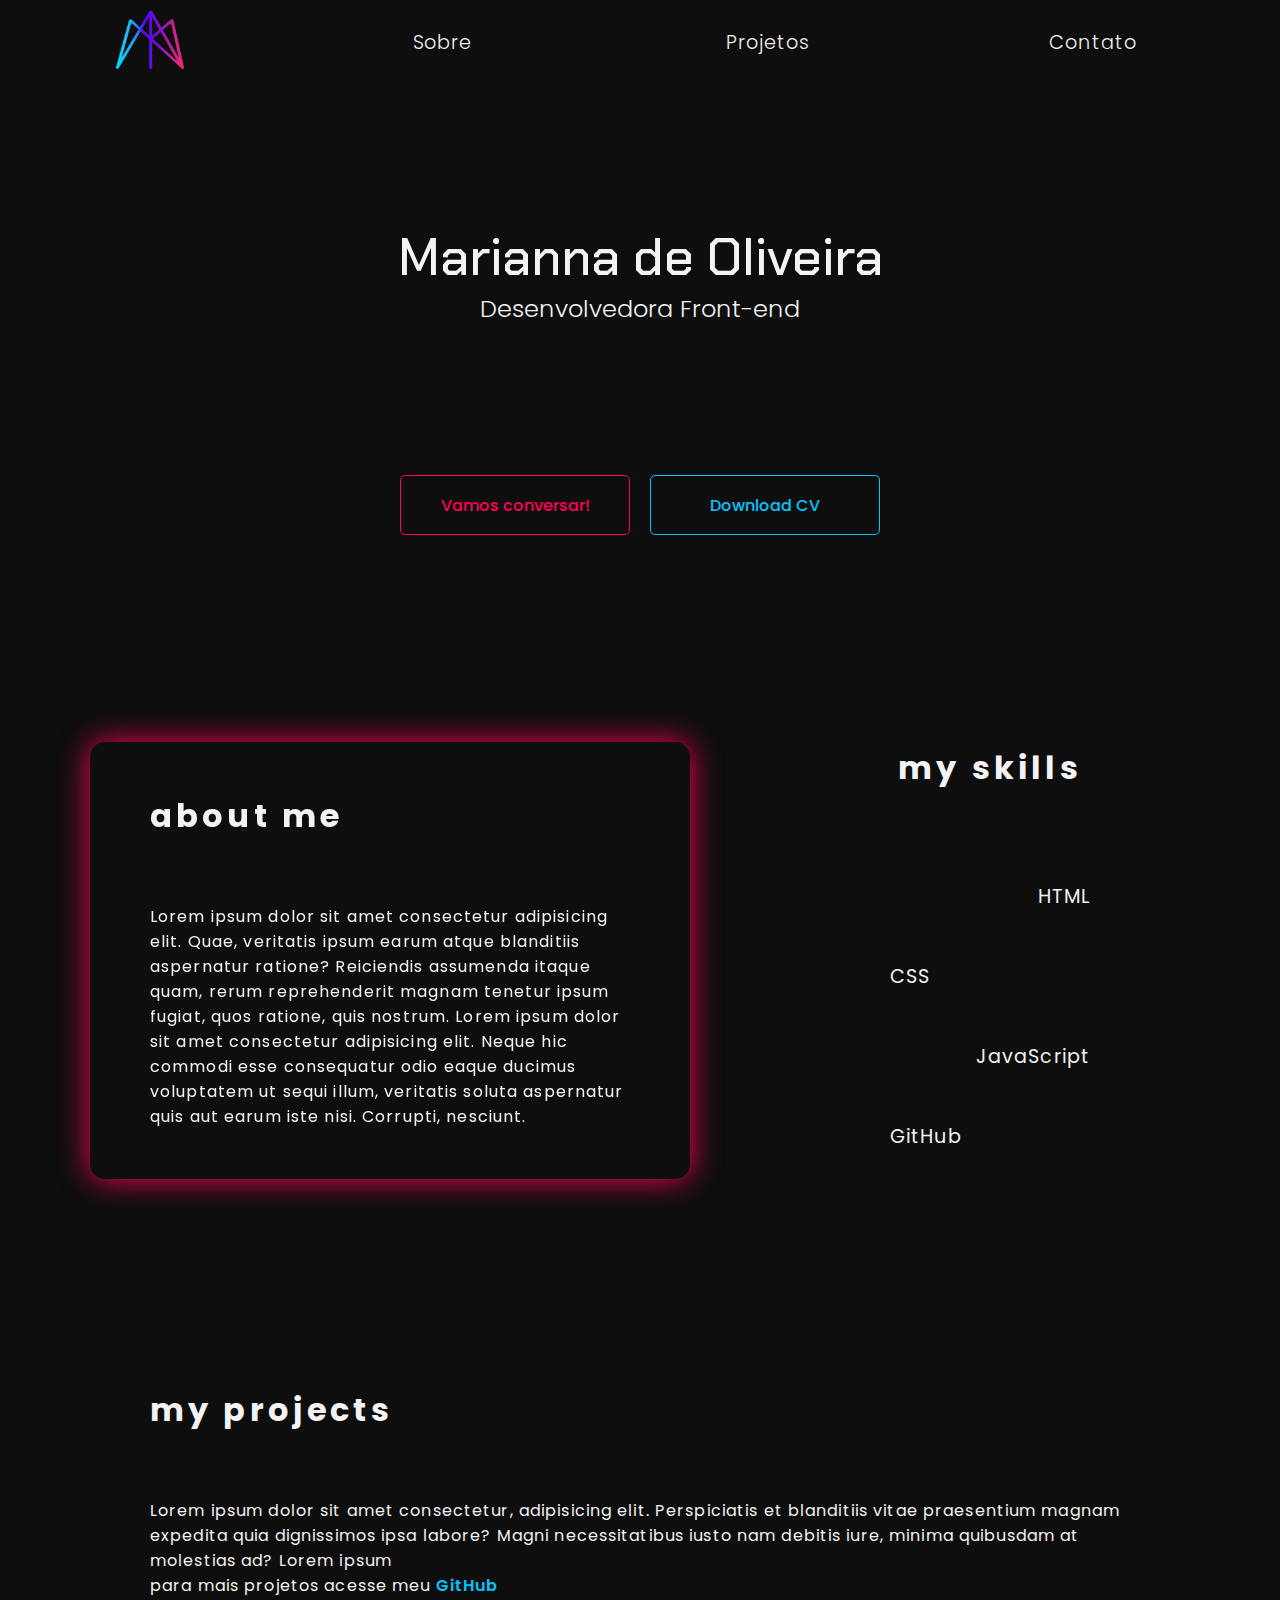
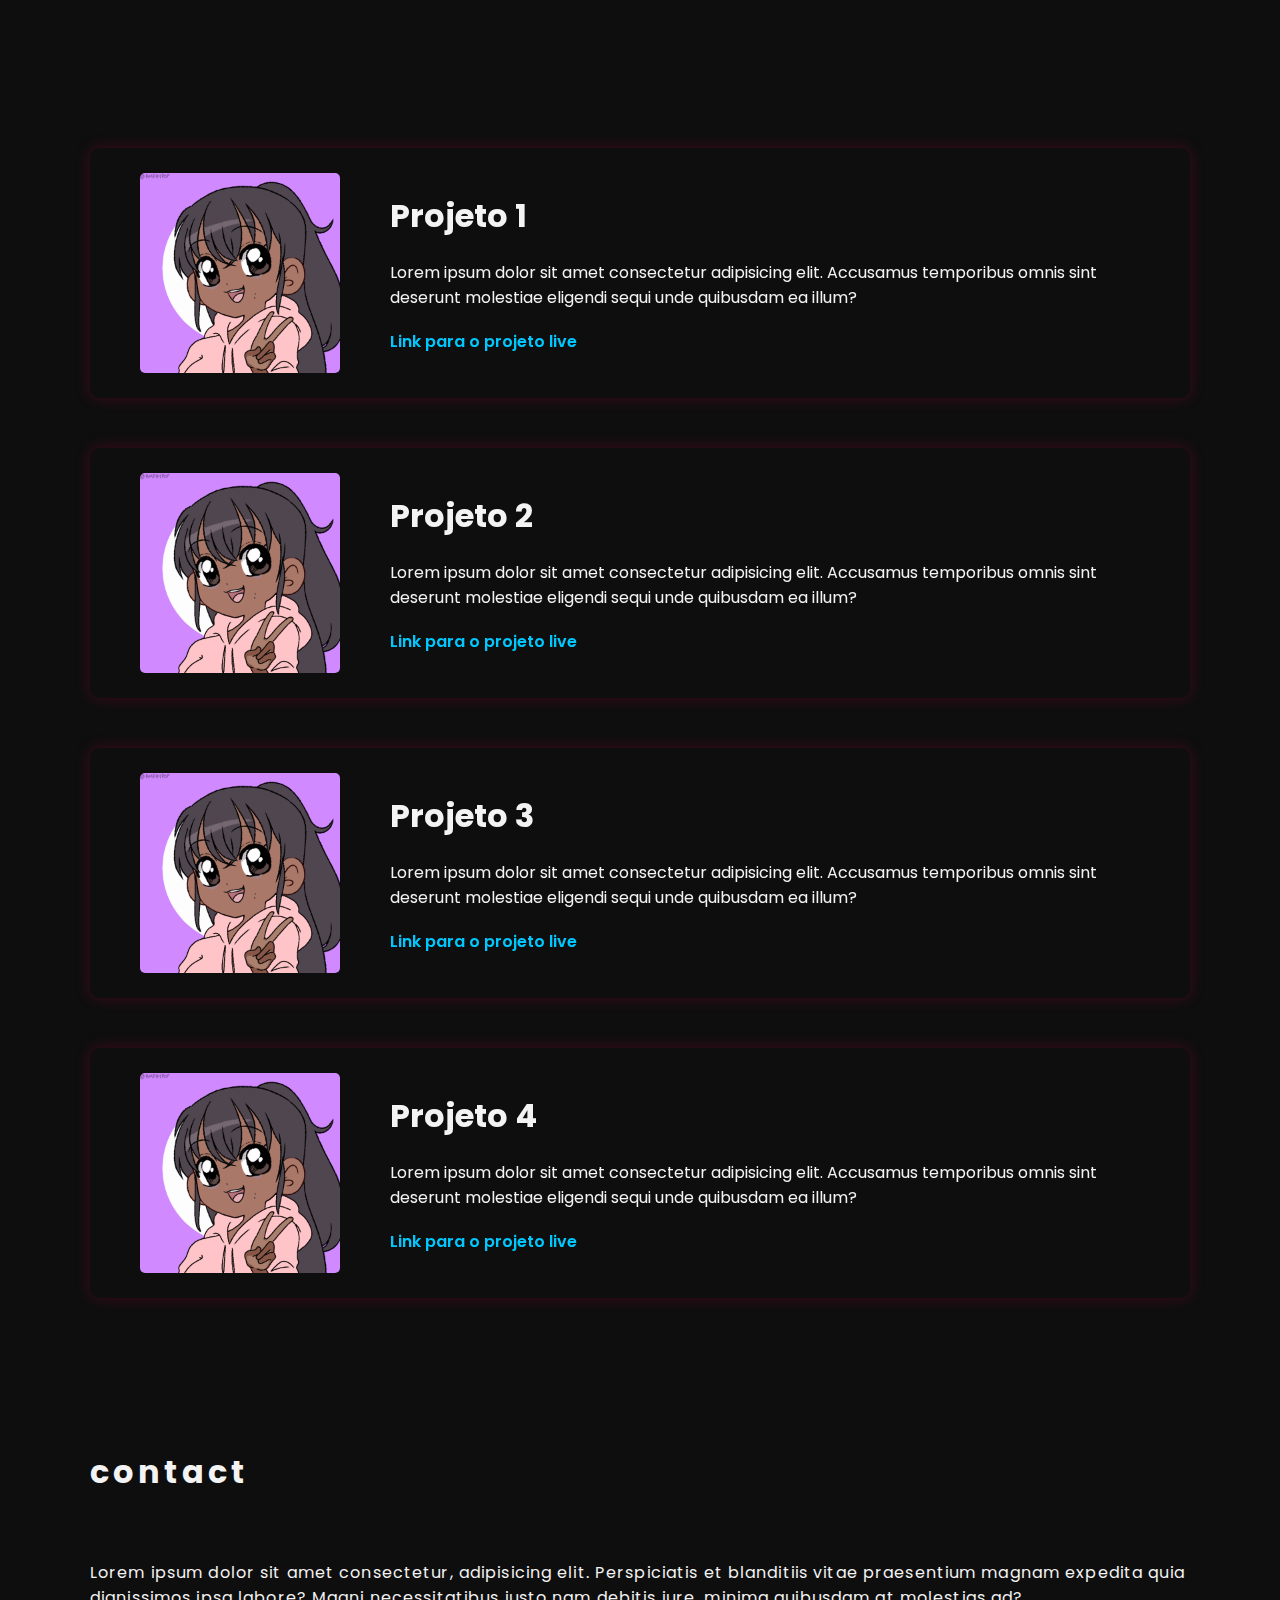
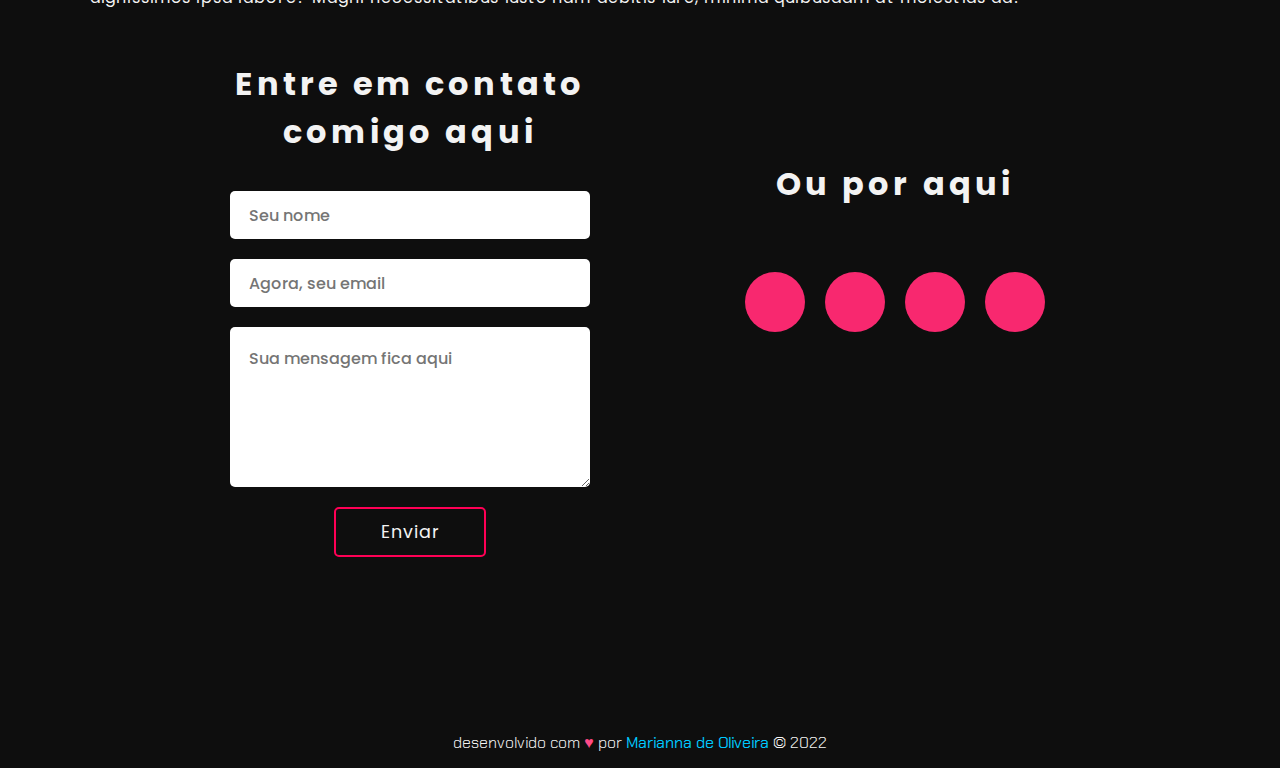
==== commit 58c3052b: "." ====
--- a/index.html
+++ b/index.html
@@ -117,9 +117,9 @@
                     <div class="description">
                         <h1>Projeto 1</h1>
 
-                        <span>Lorem ipsum dolor sit amet consectetur adipisicing elit. Accusamus temporibus omnis sint
-                            deserunt molestiae eligendi sequi unde quibusdam ea illum?
-                        </span>
+                        <p>Lorem ipsum dolor sit amet consectetur adipisicing elit. Accusamus temporibus omnis sint
+                            deserunt molestiae eligendi sequi unde quibusdam ea illum?
+                        </p>
                         <a href="">Link para o projeto live</a>
                     </div>
                 </div>
@@ -129,9 +129,9 @@
                     <div class="description">
                         <h1>Projeto 2</h1>
 
-                        <span>Lorem ipsum dolor sit amet consectetur adipisicing elit. Accusamus temporibus omnis sint
-                            deserunt molestiae eligendi sequi unde quibusdam ea illum?
-                        </span>
+                        <p>Lorem ipsum dolor sit amet consectetur adipisicing elit. Accusamus temporibus omnis sint
+                            deserunt molestiae eligendi sequi unde quibusdam ea illum?
+                        </p>
                         <a href="">Link para o projeto live</a>
                     </div>
                 </div>
@@ -142,9 +142,9 @@
                     <div class="description">
                         <h1>Projeto 3</h1>
 
-                        <span>Lorem ipsum dolor sit amet consectetur adipisicing elit. Accusamus temporibus omnis sint
-                            deserunt molestiae eligendi sequi unde quibusdam ea illum?
-                        </span>
+                        <p>Lorem ipsum dolor sit amet consectetur adipisicing elit. Accusamus temporibus omnis sint
+                            deserunt molestiae eligendi sequi unde quibusdam ea illum?
+                        </p>
                         <a href="">Link para o projeto live</a>
 
                     </div>
@@ -155,9 +155,9 @@
                     <div class="description">
                         <h1>Projeto 4</h1>
 
-                        <span>Lorem ipsum dolor sit amet consectetur adipisicing elit. Accusamus temporibus omnis sint
-                            deserunt molestiae eligendi sequi unde quibusdam ea illum?
-                        </span>
+                        <p>Lorem ipsum dolor sit amet consectetur adipisicing elit. Accusamus temporibus omnis sint
+                            deserunt molestiae eligendi sequi unde quibusdam ea illum?
+                        </p>
                         <a href="">Link para o projeto live</a>
                     </div>
                 </div>
--- a/css/style.css
+++ b/css/style.css
@@ -339,7 +339,7 @@
 	flex-direction: column;
 	justify-content: space-around;
 	/* max-width: 1300px; */
-	padding: 50px 60px;
+	padding: 50px 150px;
 	margin: 100px auto;
 	font-family: "Poppins", sans-serif;
 	font-weight: 400;
@@ -350,13 +350,15 @@
 }
 
 .projects-display {
-	/* max-width: 1300px; */
+	max-width: 1200px;
 	margin: 0 auto;
 }
 
 .description {
 	display: flex;
 	flex-direction: column;
+	justify-content: space-evenly;
+	height: 200px;
 }
 
 .display {
@@ -384,10 +386,9 @@
 	height: auto;
 	margin: 20px auto;
 	display: flex;
-	justify-content: space-between;
 	align-items: center;
 	flex-wrap: wrap;
-	/* max-width: 1300px; */
+	max-width: 1200px;
 	padding: 50px;
 	margin: 100px auto;
 }
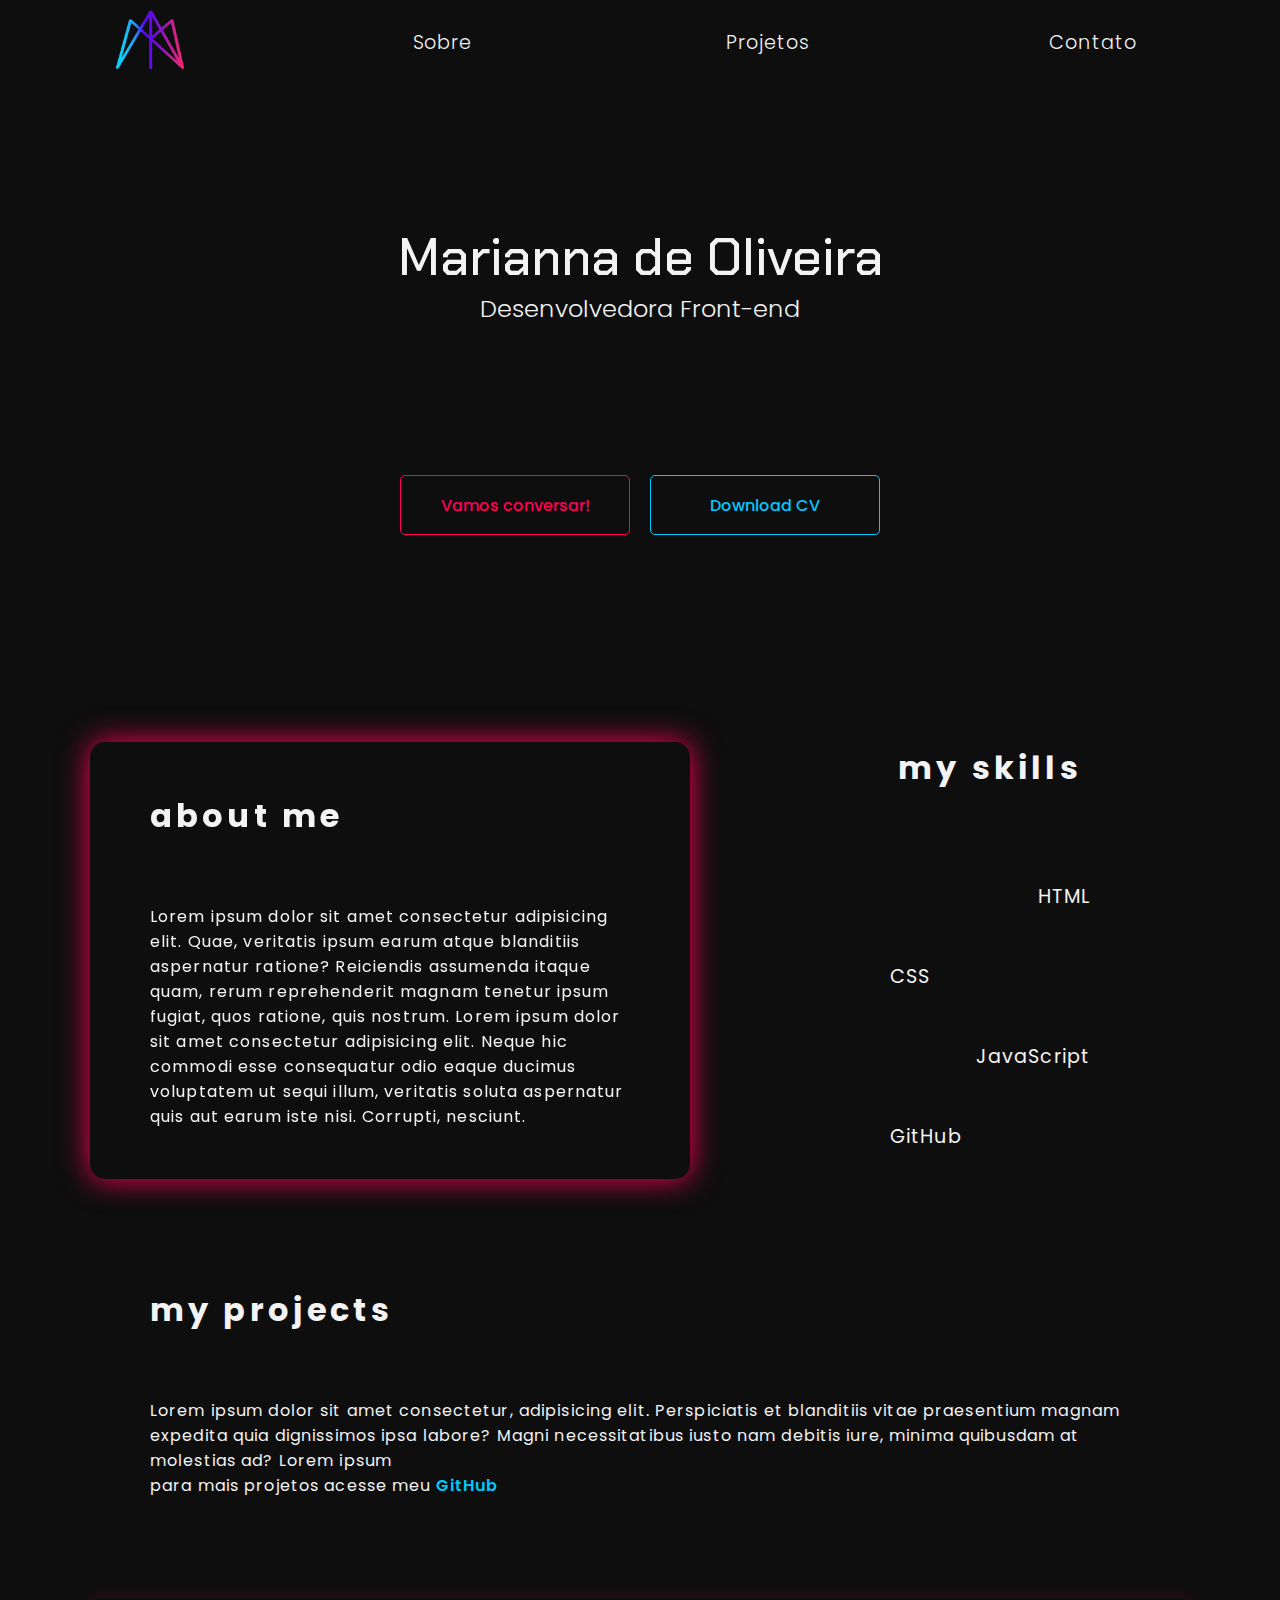
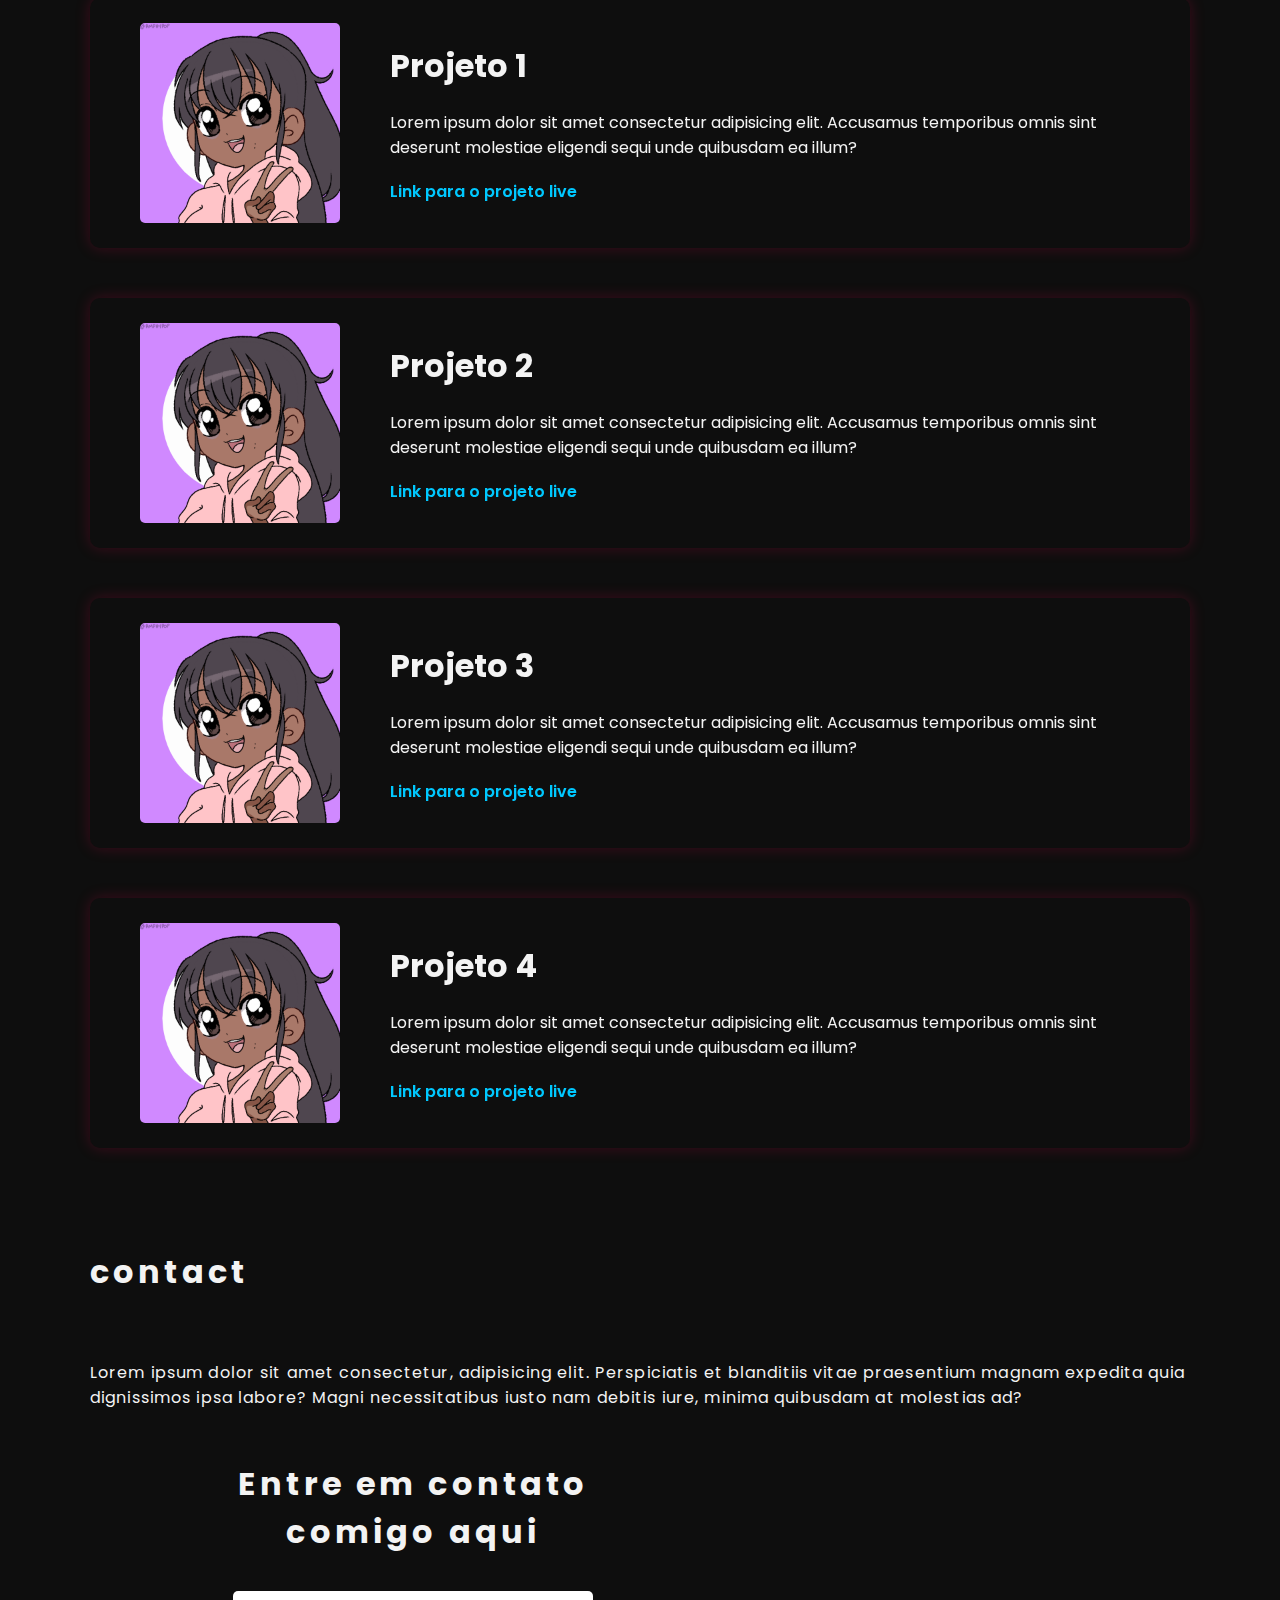
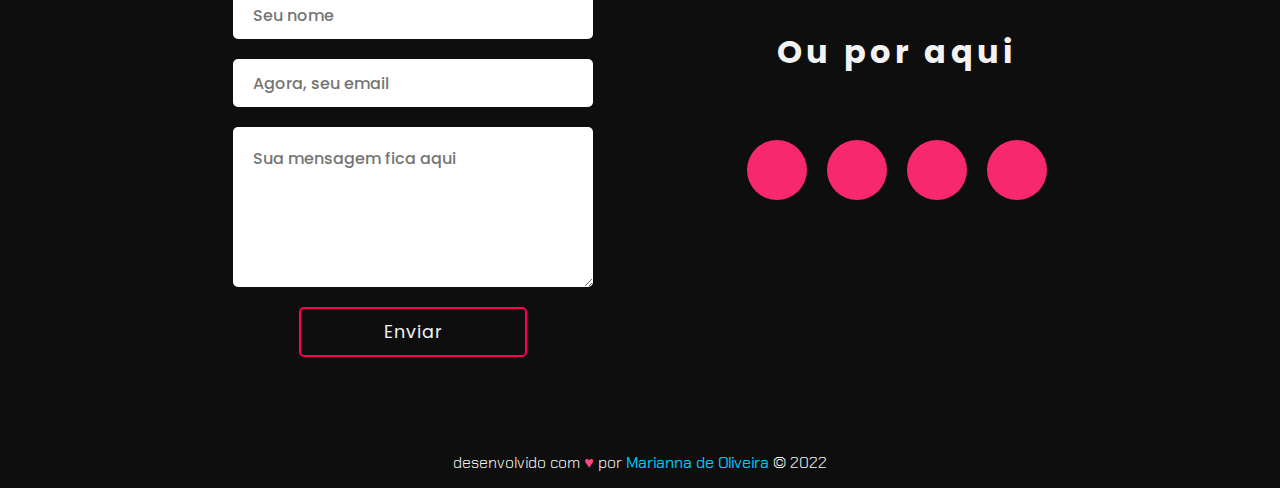
==== commit b9f8fcb3: "finally free" ====
--- a/index.html
+++ b/index.html
@@ -179,13 +179,15 @@
             <div class="form-social">
 
                 <div class="form">
-                    <form action="">
+                    <form name="formContato" action="">
                         <h1>Entre em contato comigo aqui</h1>
+
                         <input type="text" name="name" id="name" placeholder="Seu nome" required>
                         <input type="email" name="email" id="email" placeholder="Agora, seu email" required>
                         <textarea name="mensagem" id="mensagem" cols="30" rows="10"
                             placeholder="Sua mensagem fica aqui"></textarea>
-                        <button type="submit">
+
+                        <button type="submit" onclick="validarFormContato()">
                             Enviar
                         </button>
                     </form>
--- a/css/style.css
+++ b/css/style.css
@@ -27,9 +27,10 @@
 	scroll-behavior: smooth;
 	background: #0e0e0e;
 	color: #f3f3f3;
-	font-size: 62, 5%;
+	font-size: 62,5%;
 	max-width: 1440px;
 	margin: 0 auto;
+	overflow-x: hidden;
 }
 
 body::-webkit-scrollbar {
@@ -64,6 +65,7 @@
 .contact h1,
 form h1,
 .social h1 {
+	/* margin-top: 100px; */
 	letter-spacing: 0.13em;
 	margin-bottom: 2em;
 	transition: all 0.5s ease-in-out;
@@ -340,7 +342,7 @@
 	justify-content: space-around;
 	/* max-width: 1300px; */
 	padding: 50px 150px;
-	margin: 100px auto;
+	/* margin: 100px auto; */
 	font-family: "Poppins", sans-serif;
 	font-weight: 400;
 }
@@ -375,7 +377,7 @@
 
 .display > img {
 	width: 250px;
-	height: 200px;
+	max-height: 200px;
 	border-radius: 5px;
 	margin-right: 50px;
 }
@@ -390,7 +392,7 @@
 	flex-wrap: wrap;
 	max-width: 1200px;
 	padding: 50px;
-	margin: 100px auto;
+	/* margin: 100px auto; */
 }
 
 .form-social {
@@ -449,7 +451,7 @@
 
 form button {
 	margin: 10px auto;
-	width: 40%;
+	width: 60%;
 	height: 50px;
 	border-radius: 5px;
 	outline: none;
@@ -472,7 +474,6 @@
 }
 
 .social {
-	width: 30%;
 	display: flex;
 	flex-direction: column;
 	text-align: center;
@@ -486,7 +487,6 @@
 }
 
 .social {
-	height: 25%;
 	display: flex;
 	align-items: center;
 	justify-content: center;
@@ -586,21 +586,17 @@
 /* FIM FOOTER */
 
 @media (max-width: 768px) {
-	.container-text-buttons {
-		height: 100vh;
-	}
-
 	.menu {
 		width: 300px;
-		height: 100%;
-		background: linear-gradient(to bottom, #0e0e0e 60%, transparent);
+		height: 100vh;
+		background: linear-gradient(to bottom, #0e0e0e 70%, rgb(255, 0, 85));
 		position: fixed;
 		top: 0px;
 		right: -300px;
 		display: flex;
 		justify-content: center;
 		align-items: center;
-		border-radius: 20% 0 0 60%;
+		border-radius: 60% 0 0 60%;
 		transition: right 0.8s cubic-bezier(1, 0, 0, 1);
 		z-index: 1000000;
 	}
@@ -673,4 +669,71 @@
 	.pink {
 		background-color: #ff0055;
 	}
-}
+
+	.display {
+		justify-content: center;
+		padding: 30px;
+	}
+
+	.display > img {
+		margin-right: 30px;
+		width: 200px;
+	}
+
+	.social {
+		padding: 50px 0;
+	}
+}
+
+@media (max-width: 500px) {
+	.container-text-buttons {
+		height: 100vh;
+		margin: 20px auto;
+	}
+
+	.text h1 {
+		font-size: 2.3em;
+	}
+
+	.text h3 {
+		font-size: 1em;
+	}
+
+	#about-skills, #projects, #contact {
+		margin: 10px;
+		padding: 15px;
+	}
+
+	.projects-title-text{
+		padding: 15px;
+	}
+
+	.projects-display{
+		margin: 0;
+	}
+
+	.projects-display img{
+		display: none;
+	}
+
+	.display{
+		margin: 50px 20px;
+		padding: 15px 25px;
+	}
+
+	.display h1{
+		font-size: 1.3em;
+	}
+
+	.display p{
+		font-size: .9em;
+	}
+
+	.display a{
+		font-size: 1em;
+	}
+
+	form{
+		width: 310px;
+	}
+}
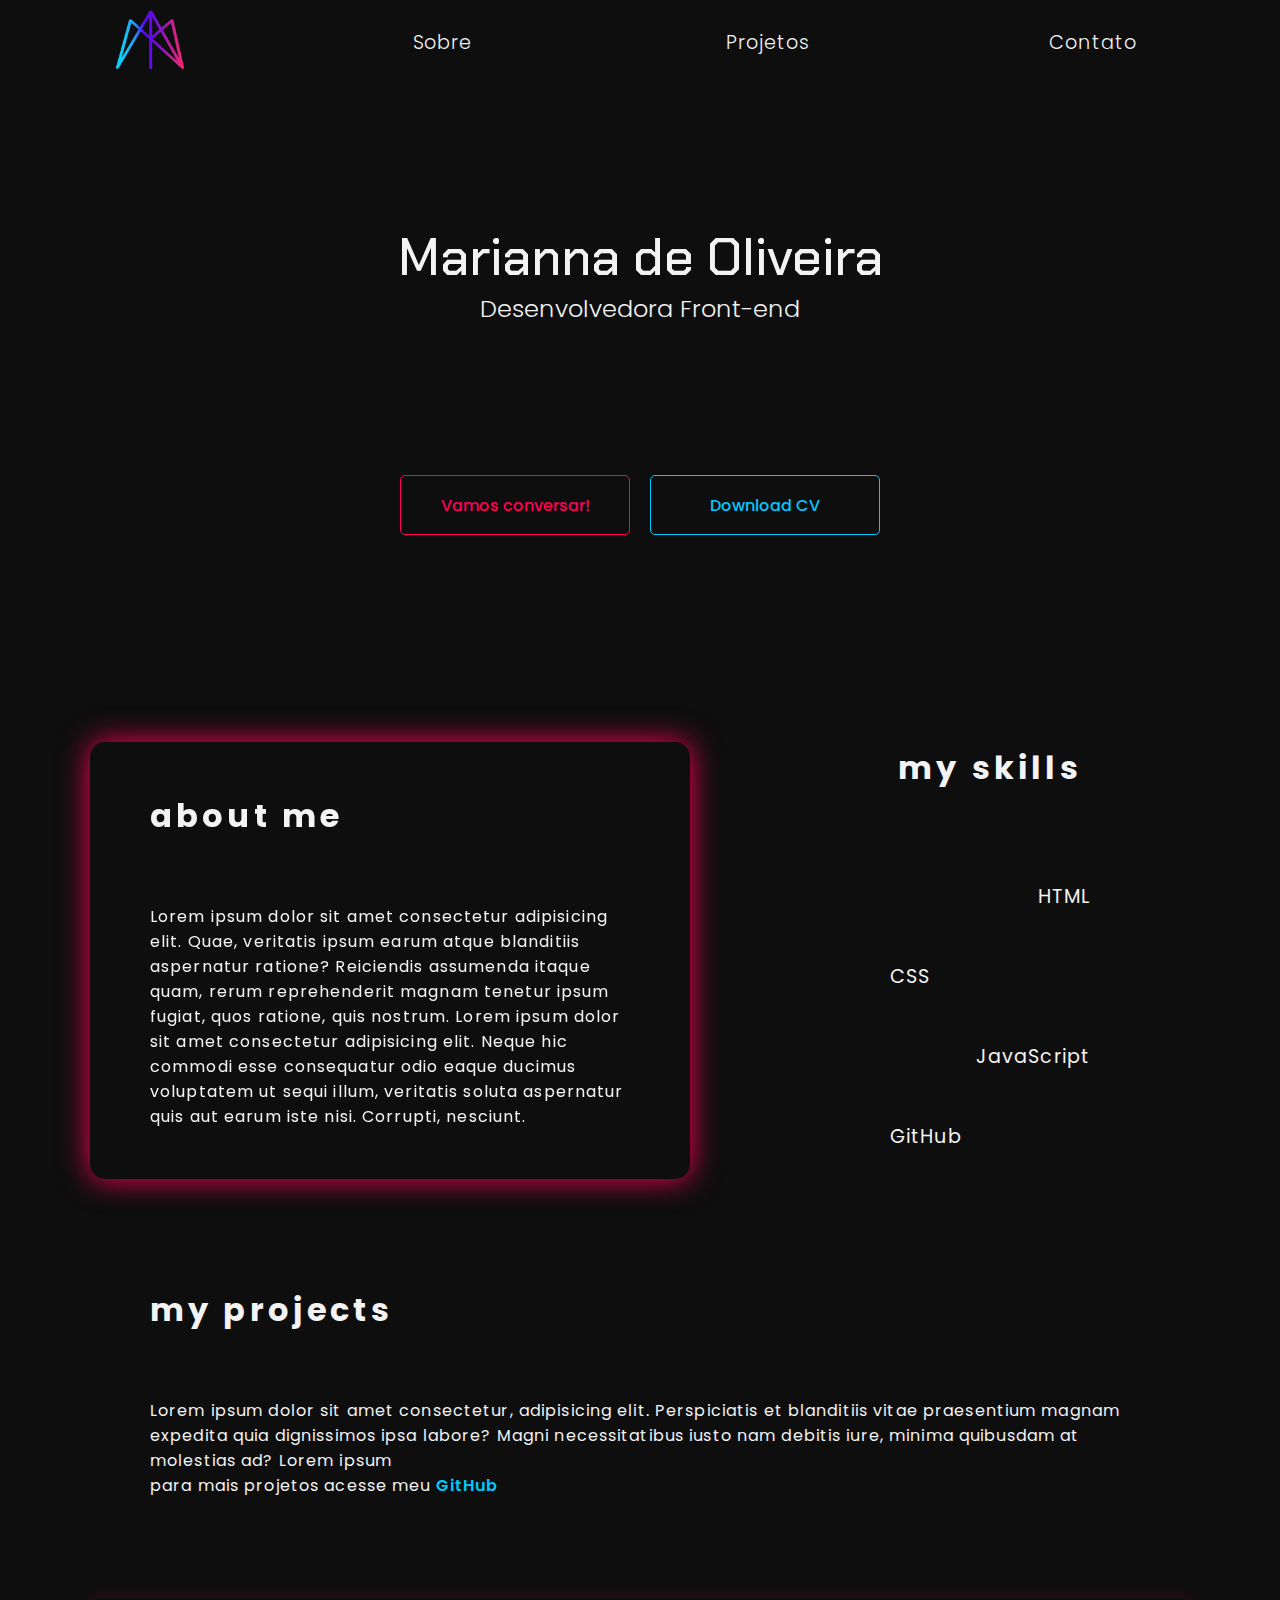
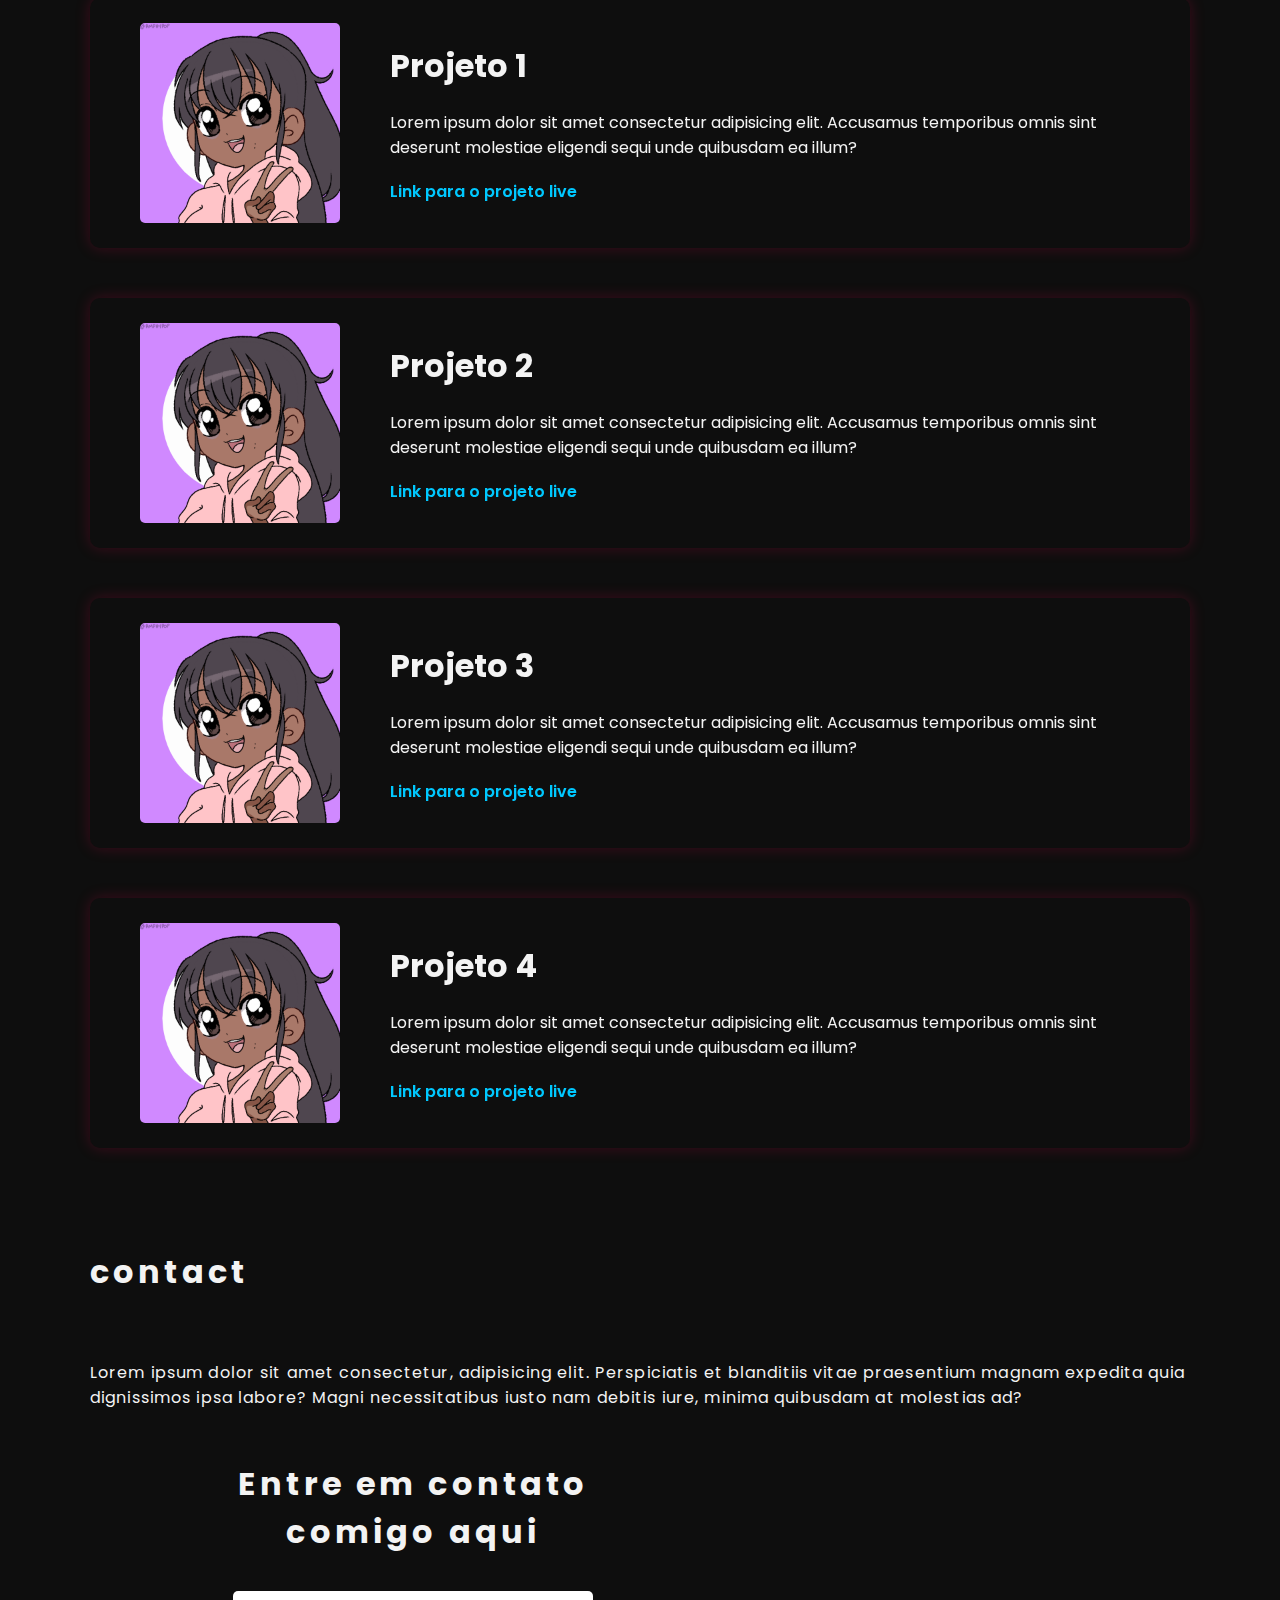
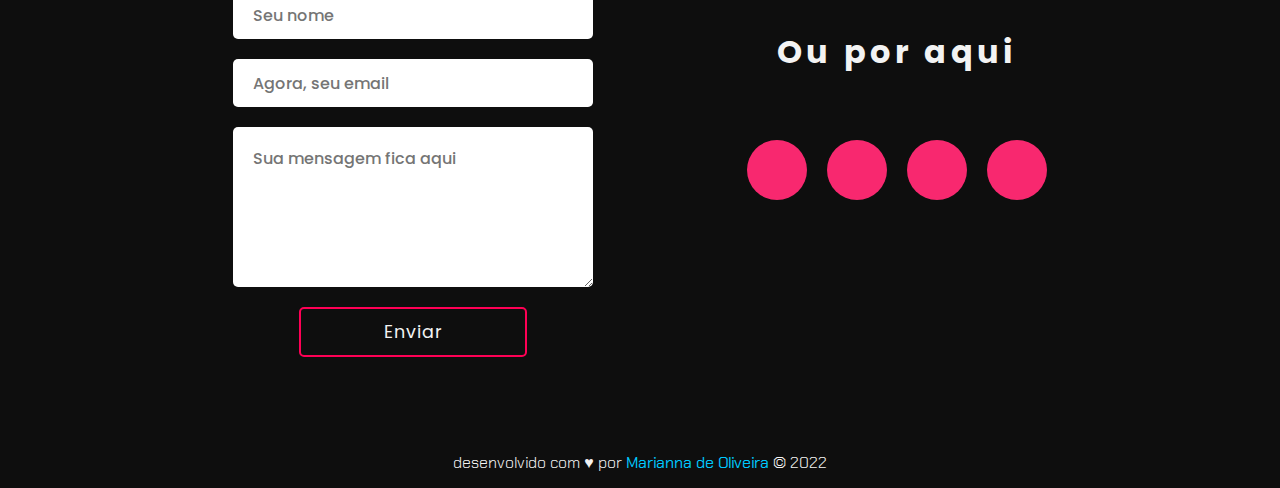
==== commit f112d8a6: "ultima (de hoje)" ====
--- a/index.html
+++ b/index.html
@@ -216,7 +216,7 @@
     </main>
 
     <footer>
-        <p>desenvolvido com <span class="pink">♥</span> por <strong>Marianna de Oliveira</strong> &copy 2022</p>
+        <p>desenvolvido com ♥ por <strong>Marianna de Oliveira</strong> &copy 2022</p>
     </footer>
 
     <script src="js/script.js"></script>
--- a/css/style.css
+++ b/css/style.css
@@ -27,7 +27,7 @@
 	scroll-behavior: smooth;
 	background: #0e0e0e;
 	color: #f3f3f3;
-	font-size: 62,5%;
+	font-size: 62, 5%;
 	max-width: 1440px;
 	margin: 0 auto;
 	overflow-x: hidden;
@@ -699,41 +699,43 @@
 		font-size: 1em;
 	}
 
-	#about-skills, #projects, #contact {
+	#about-skills,
+	#projects,
+	#contact {
 		margin: 10px;
 		padding: 15px;
 	}
 
-	.projects-title-text{
+	.projects-title-text {
 		padding: 15px;
 	}
 
-	.projects-display{
+	.projects-display {
 		margin: 0;
 	}
 
-	.projects-display img{
+	.projects-display img {
 		display: none;
 	}
 
-	.display{
+	.display {
 		margin: 50px 20px;
 		padding: 15px 25px;
 	}
 
-	.display h1{
+	.display h1 {
 		font-size: 1.3em;
 	}
 
-	.display p{
-		font-size: .9em;
-	}
-
-	.display a{
+	.display p {
+		font-size: 0.9em;
+	}
+
+	.display a {
 		font-size: 1em;
 	}
 
-	form{
+	form {
 		width: 310px;
 	}
 }
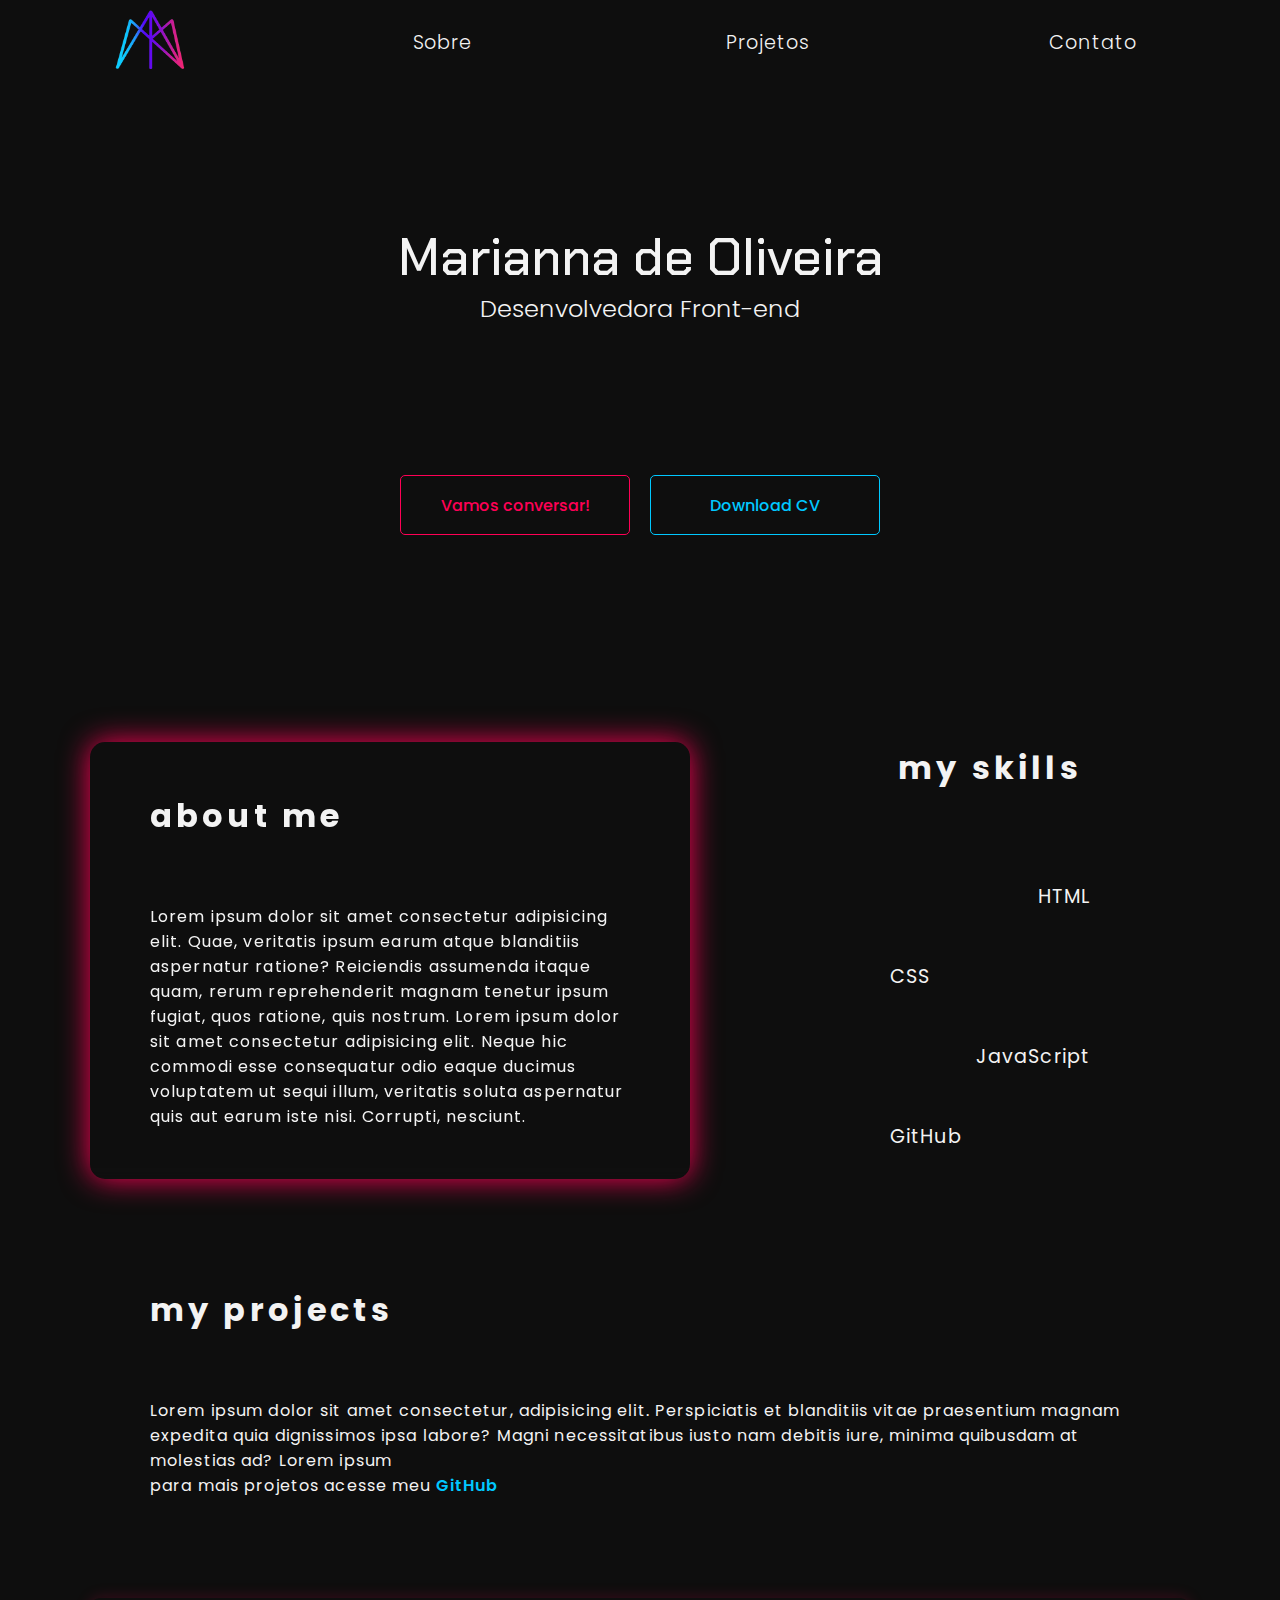
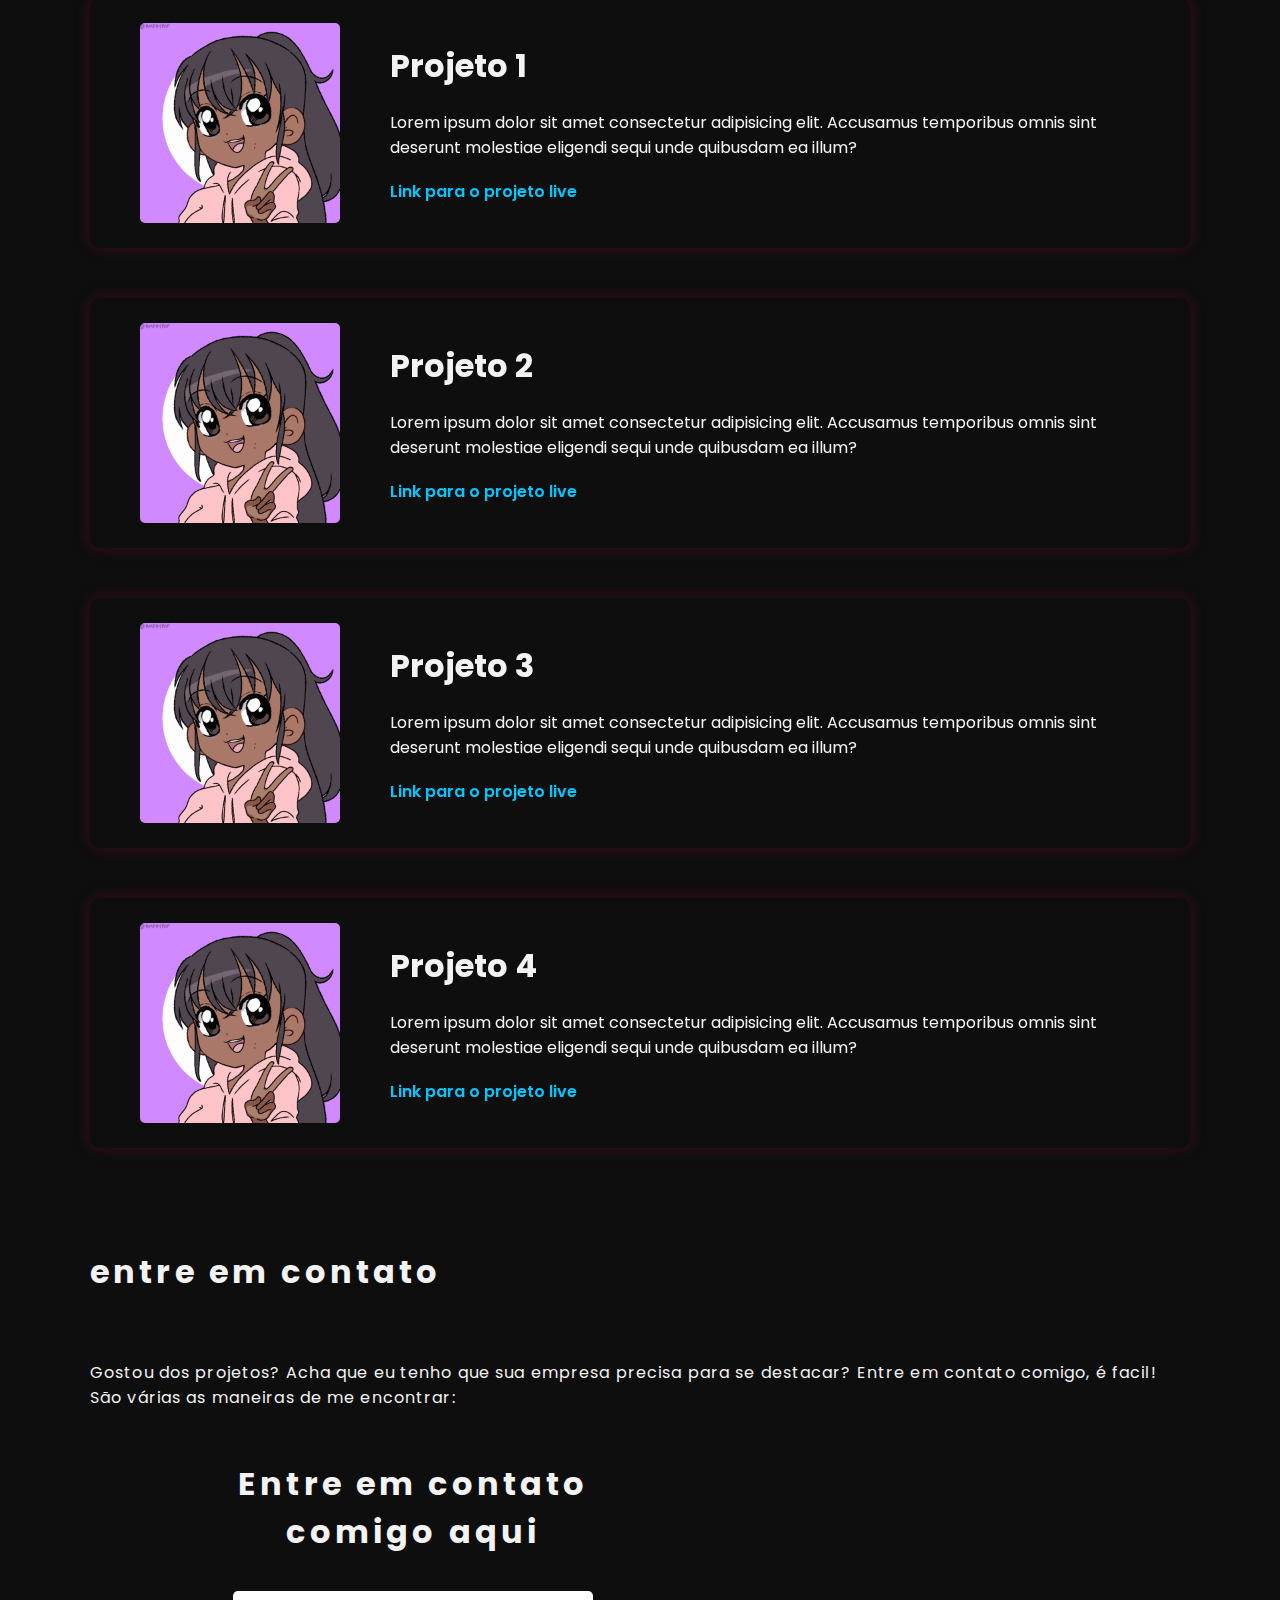
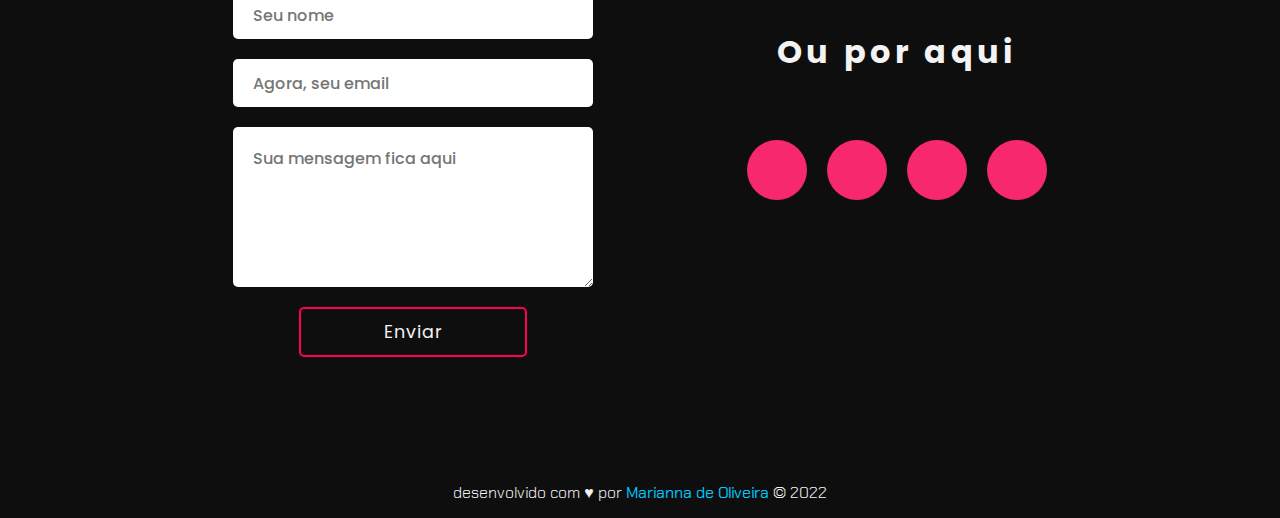
==== commit ee6be0e9: "teste" ====
--- a/index.html
+++ b/index.html
@@ -6,8 +6,6 @@
     <meta http-equiv="X-UA-Compatible" content="IE=edge">
     <meta name="viewport" content="width=device-width, initial-scale=1.0">
 
-
-
     <link rel="stylesheet" href="https://cdnjs.cloudflare.com/ajax/libs/font-awesome/6.1.1/css/all.min.css"
         integrity="sha512-KfkfwYDsLkIlwQp6LFnl8zNdLGxu9YAA1QvwINks4PhcElQSvqcyVLLD9aMhXd13uQjoXtEKNosOWaZqXgel0g=="
         crossorigin="anonymous" referrerpolicy="no-referrer" />
@@ -15,12 +13,12 @@
     <link rel="stylesheet" href="css/style.css">
 
     <link rel="shortcut icon" href="img/logo-mari.png" type="image/x-icon">
-    <title>Marianna de Oliveira</title>
+
+    <title>Marianna de Oliveira - Portfólio</title>
 
 </head>
 
 <body>
-
     <header id="nav-menu">
         <nav class="menu">
             <div class="hamburger-menu">
@@ -69,26 +67,26 @@
                     Corrupti, nesciunt.
                 </p>
             </div>
+
             <div class="skills">
                 <h1>my skills</h1>
                 <!-- o plano é: quando alguem der hover nos cards, aparecer um card ao lado explicando o que cada coisa faz (?????) -->
                 <div class="skill-1">
                     <i class="fa-brands fa-html5"></i>
-                    <!-- <i class="bi bi-filetype-html"></i> -->
                     <span>HTML</span>
                 </div>
+
                 <div class="skill-2">
-
                     <span>CSS</span>
                     <i class="fa-brands fa-css3-alt"></i>
                 </div>
+
                 <div class="skill-3">
                     <i class="fa-brands fa-js"></i>
                     <span>JavaScript</span>
                 </div>
+
                 <div class="skill-4">
-
-                    <!-- <i class="bi bi-filetype-html"></i> -->
                     <span>GitHub</span>
                     <i class="fa-brands fa-github"></i>
                 </div>
@@ -168,11 +166,10 @@
 
         <section id="contact">
             <div class="contact">
-                <h1>contact</h1>
-                <p>
-                    Lorem ipsum dolor sit amet consectetur, adipisicing elit. Perspiciatis et blanditiis vitae
-                    praesentium magnam expedita quia dignissimos ipsa labore? Magni necessitatibus iusto nam debitis
-                    iure, minima quibusdam at molestias ad?
+                <h1>entre em contato</h1>
+                <p>
+                    Gostou dos projetos? Acha que eu tenho que sua empresa precisa para se destacar? Entre em contato
+                    comigo, é facil! São várias as maneiras de me encontrar:
                 </p>
             </div>
 
--- a/css/style.css
+++ b/css/style.css
@@ -392,7 +392,7 @@
 	flex-wrap: wrap;
 	max-width: 1200px;
 	padding: 50px;
-	/* margin: 100px auto; */
+	margin: 50px auto;
 }
 
 .form-social {
@@ -681,7 +681,7 @@
 	}
 
 	.social {
-		padding: 50px 0;
+		/* padding: 50px 0; */
 	}
 }
 
@@ -720,7 +720,7 @@
 
 	.display {
 		margin: 50px 20px;
-		padding: 15px 25px;
+		padding: 55px 25px;
 	}
 
 	.display h1 {
@@ -736,6 +736,9 @@
 	}
 
 	form {
-		width: 310px;
-	}
-}
+		width: 300px;
+	}
+	#contact {
+		justify-content: center;
+	}
+}
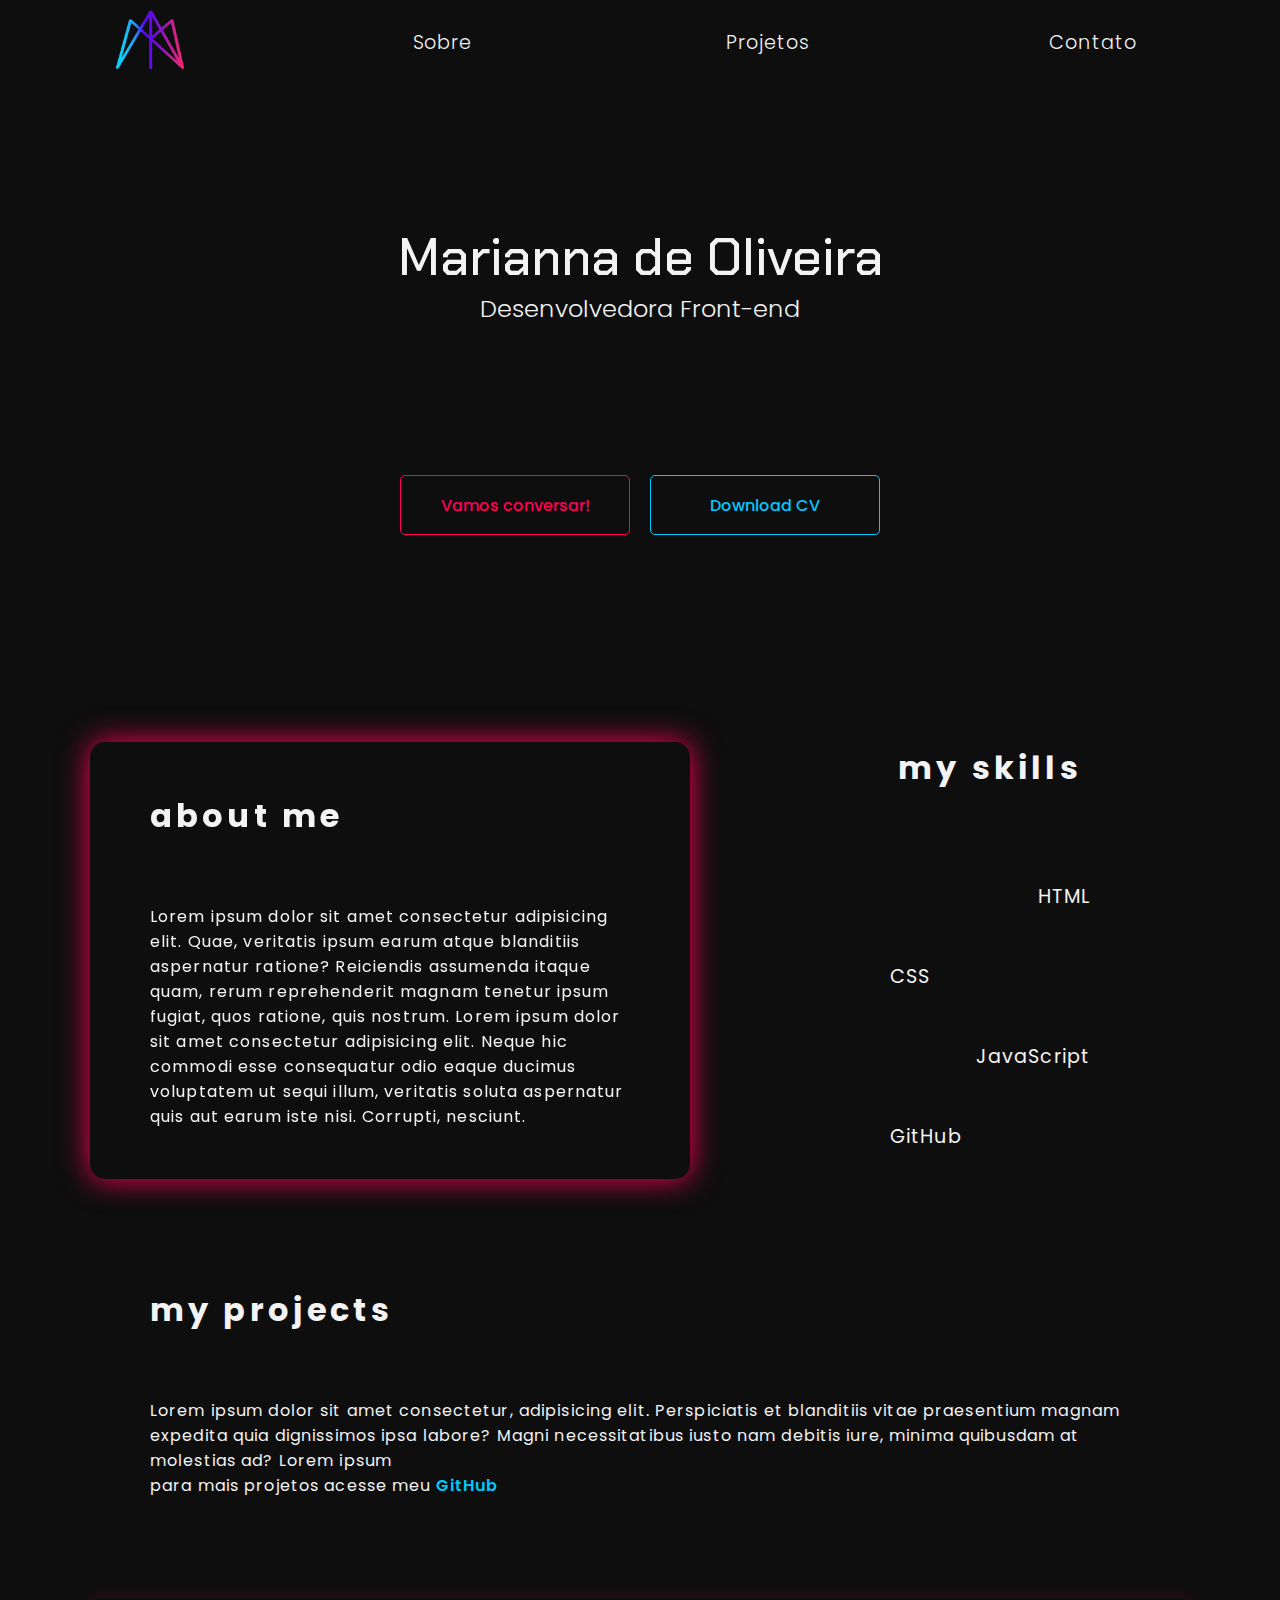
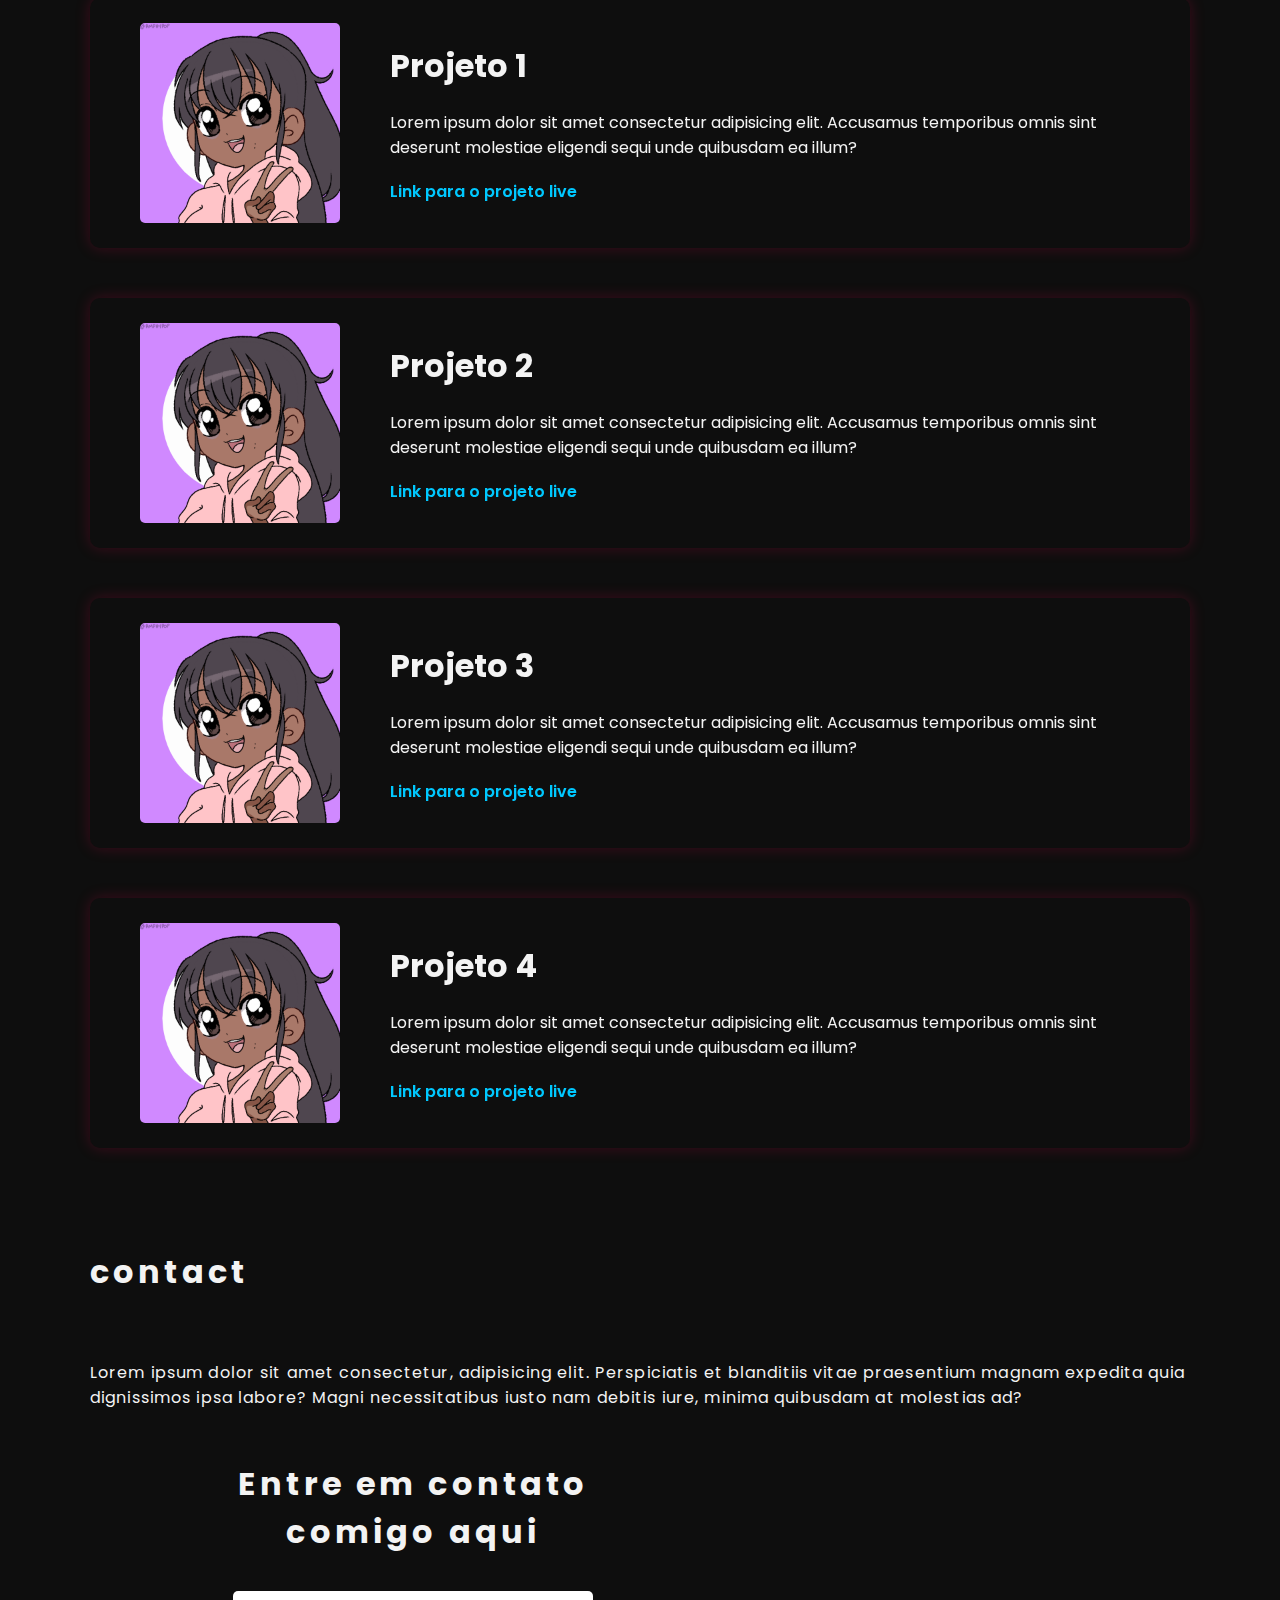
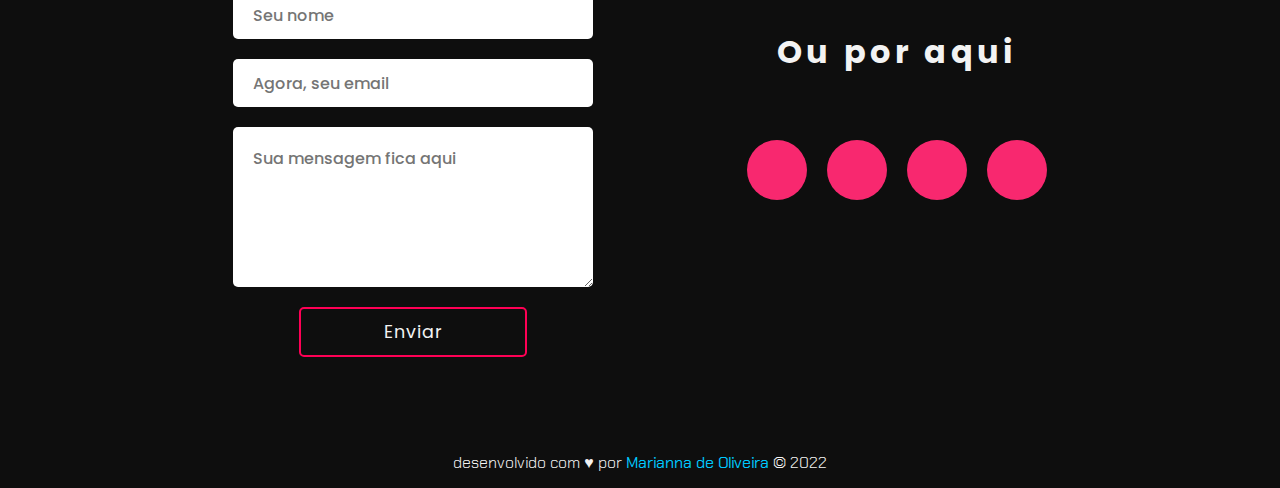
==== commit 7a42c580: "Revert "teste"" ====
--- a/index.html
+++ b/index.html
@@ -6,6 +6,8 @@
     <meta http-equiv="X-UA-Compatible" content="IE=edge">
     <meta name="viewport" content="width=device-width, initial-scale=1.0">
 
+
+
     <link rel="stylesheet" href="https://cdnjs.cloudflare.com/ajax/libs/font-awesome/6.1.1/css/all.min.css"
         integrity="sha512-KfkfwYDsLkIlwQp6LFnl8zNdLGxu9YAA1QvwINks4PhcElQSvqcyVLLD9aMhXd13uQjoXtEKNosOWaZqXgel0g=="
         crossorigin="anonymous" referrerpolicy="no-referrer" />
@@ -13,12 +15,12 @@
     <link rel="stylesheet" href="css/style.css">
 
     <link rel="shortcut icon" href="img/logo-mari.png" type="image/x-icon">
-
-    <title>Marianna de Oliveira - Portfólio</title>
+    <title>Marianna de Oliveira</title>
 
 </head>
 
 <body>
+
     <header id="nav-menu">
         <nav class="menu">
             <div class="hamburger-menu">
@@ -67,26 +69,26 @@
                     Corrupti, nesciunt.
                 </p>
             </div>
-
             <div class="skills">
                 <h1>my skills</h1>
                 <!-- o plano é: quando alguem der hover nos cards, aparecer um card ao lado explicando o que cada coisa faz (?????) -->
                 <div class="skill-1">
                     <i class="fa-brands fa-html5"></i>
+                    <!-- <i class="bi bi-filetype-html"></i> -->
                     <span>HTML</span>
                 </div>
-
                 <div class="skill-2">
+
                     <span>CSS</span>
                     <i class="fa-brands fa-css3-alt"></i>
                 </div>
-
                 <div class="skill-3">
                     <i class="fa-brands fa-js"></i>
                     <span>JavaScript</span>
                 </div>
-
                 <div class="skill-4">
+
+                    <!-- <i class="bi bi-filetype-html"></i> -->
                     <span>GitHub</span>
                     <i class="fa-brands fa-github"></i>
                 </div>
@@ -166,10 +168,11 @@
 
         <section id="contact">
             <div class="contact">
-                <h1>entre em contato</h1>
-                <p>
-                    Gostou dos projetos? Acha que eu tenho que sua empresa precisa para se destacar? Entre em contato
-                    comigo, é facil! São várias as maneiras de me encontrar:
+                <h1>contact</h1>
+                <p>
+                    Lorem ipsum dolor sit amet consectetur, adipisicing elit. Perspiciatis et blanditiis vitae
+                    praesentium magnam expedita quia dignissimos ipsa labore? Magni necessitatibus iusto nam debitis
+                    iure, minima quibusdam at molestias ad?
                 </p>
             </div>
 
--- a/css/style.css
+++ b/css/style.css
@@ -392,7 +392,7 @@
 	flex-wrap: wrap;
 	max-width: 1200px;
 	padding: 50px;
-	margin: 50px auto;
+	/* margin: 100px auto; */
 }
 
 .form-social {
@@ -681,7 +681,7 @@
 	}
 
 	.social {
-		/* padding: 50px 0; */
+		padding: 50px 0;
 	}
 }
 
@@ -720,7 +720,7 @@
 
 	.display {
 		margin: 50px 20px;
-		padding: 55px 25px;
+		padding: 15px 25px;
 	}
 
 	.display h1 {
@@ -736,9 +736,6 @@
 	}
 
 	form {
-		width: 300px;
-	}
-	#contact {
-		justify-content: center;
-	}
-}
+		width: 310px;
+	}
+}
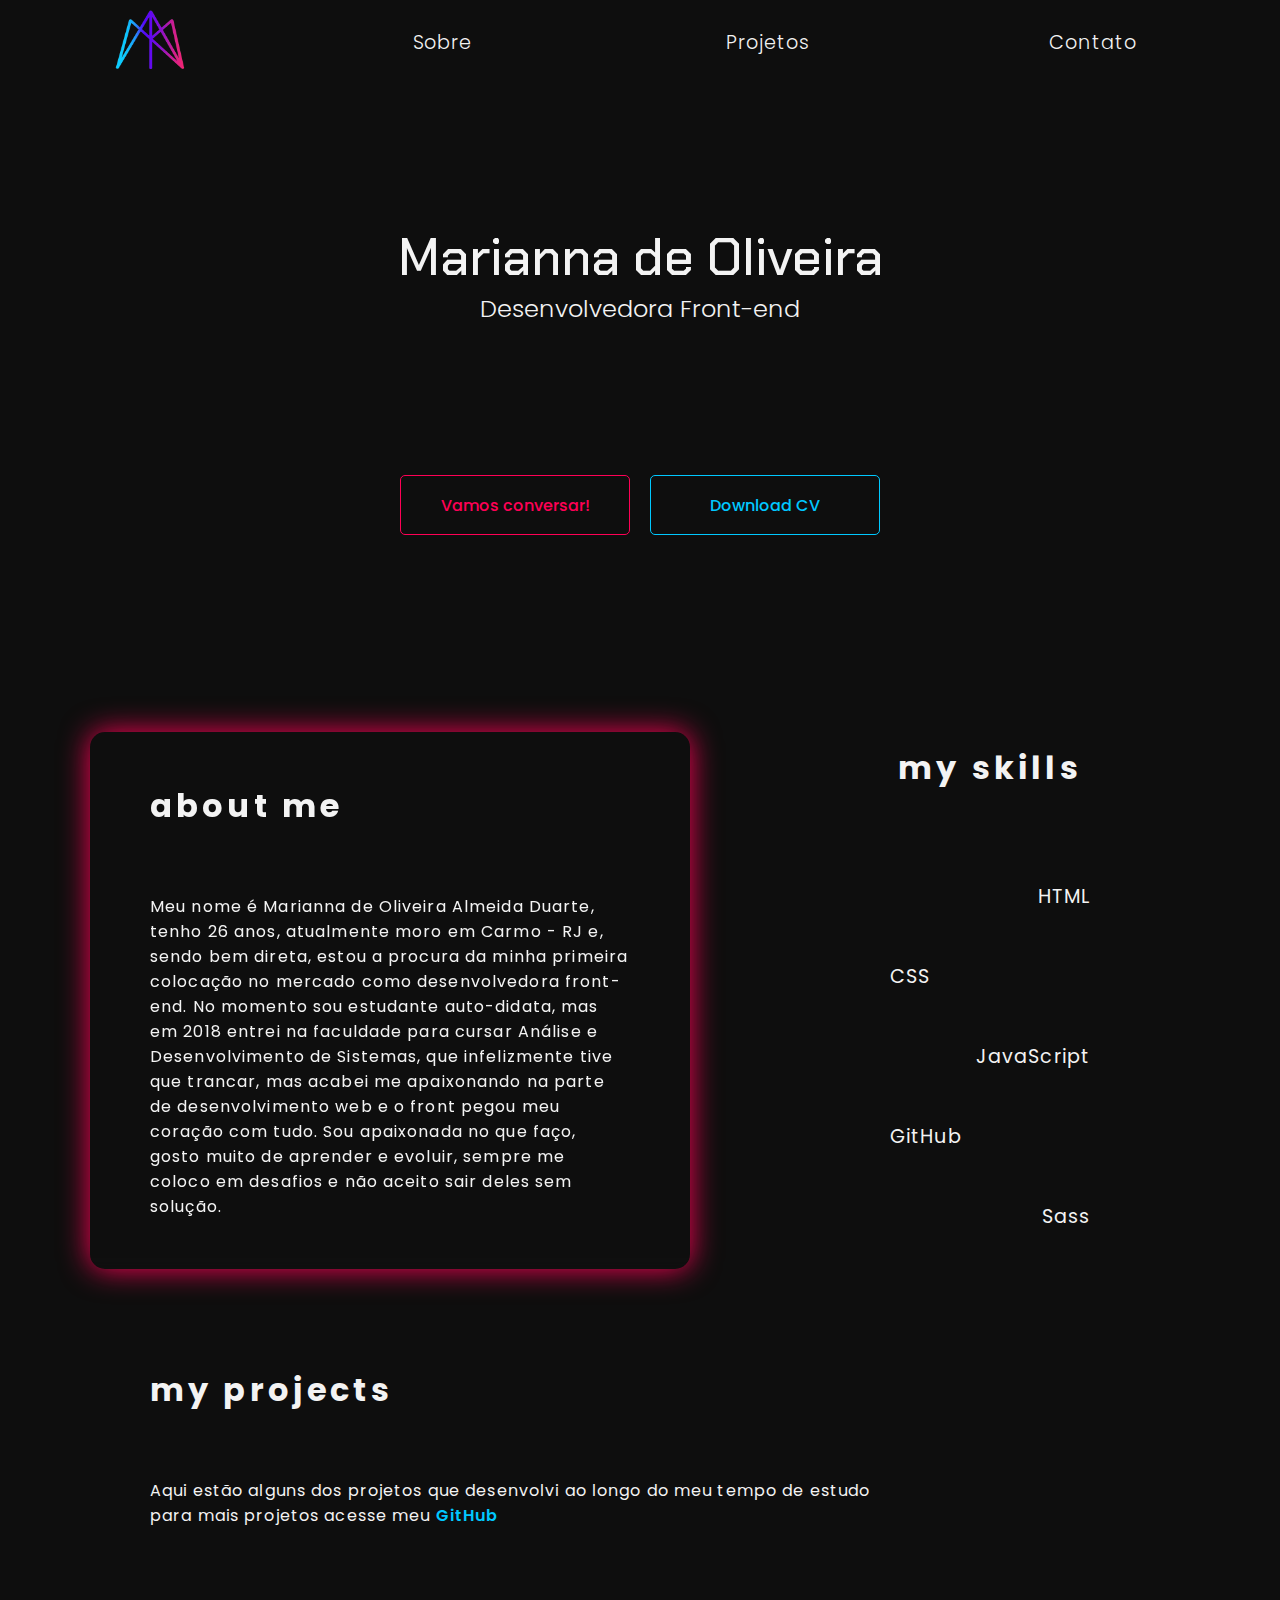
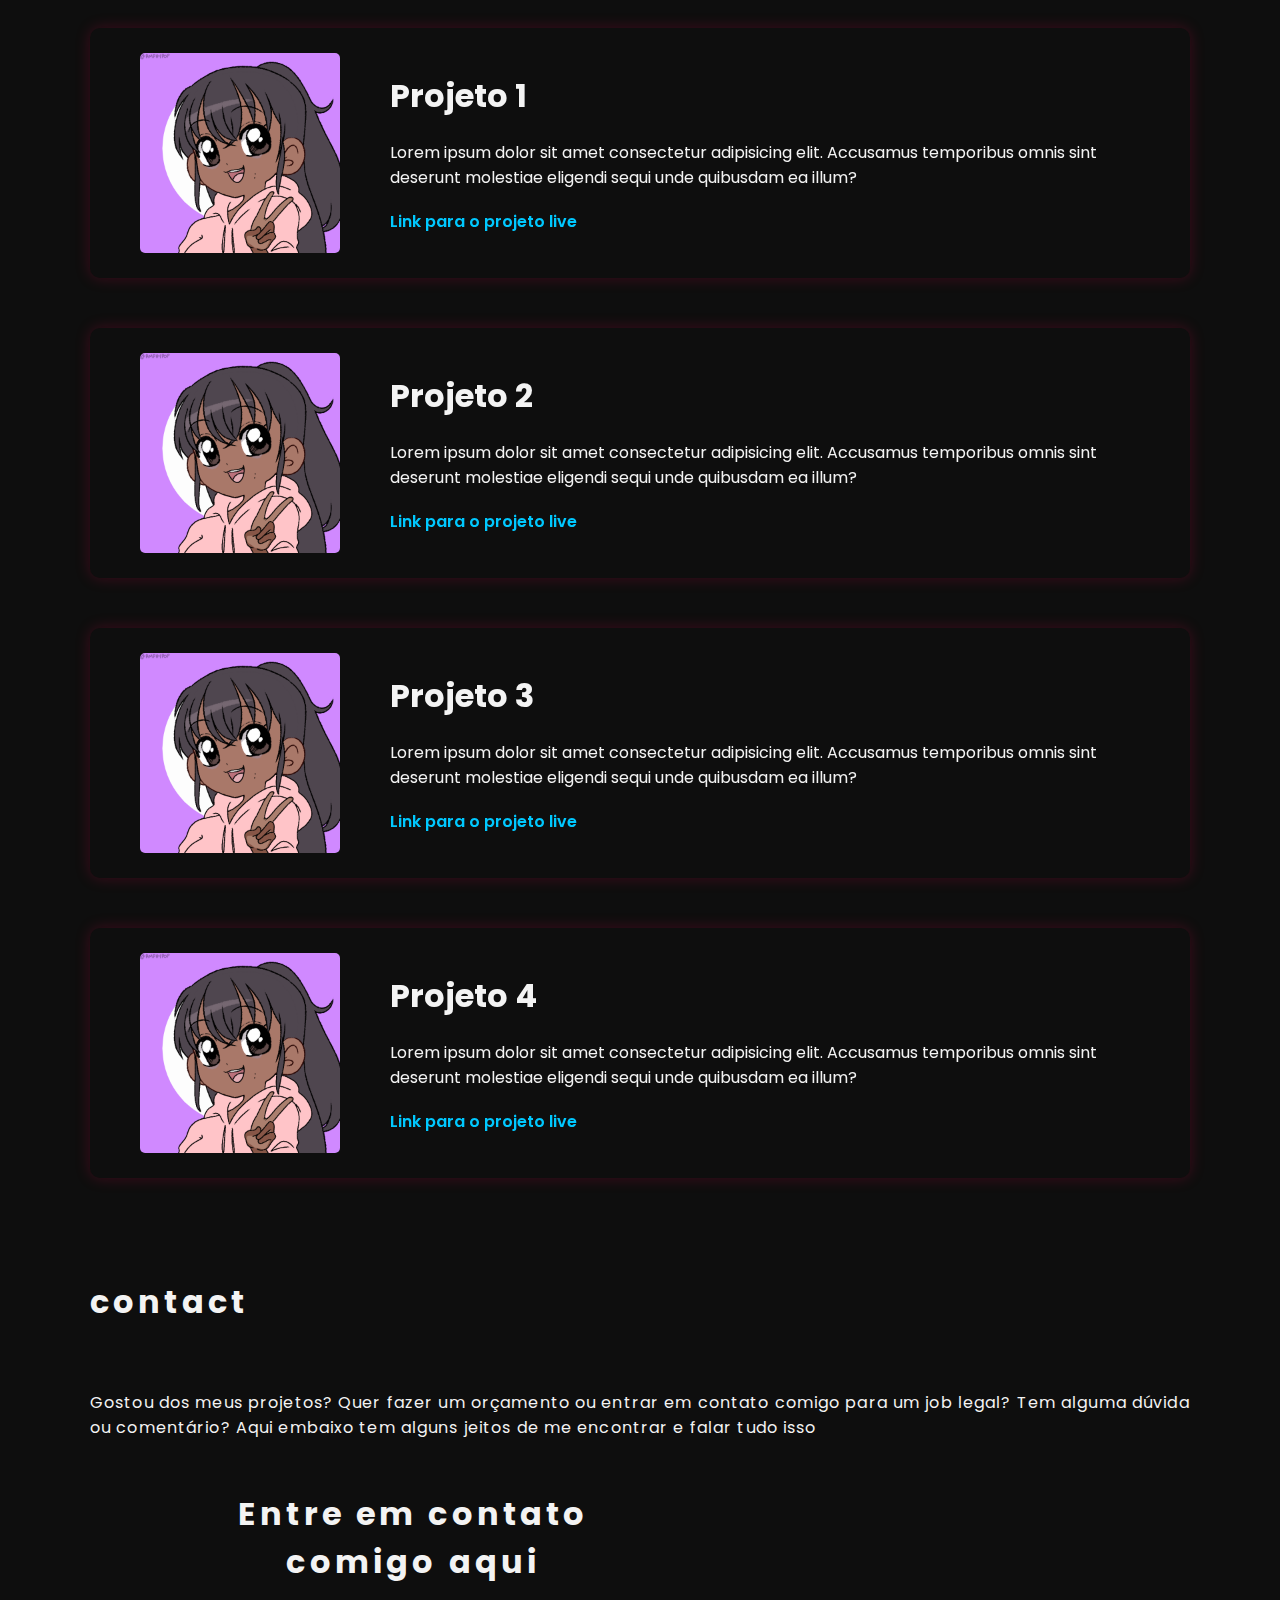
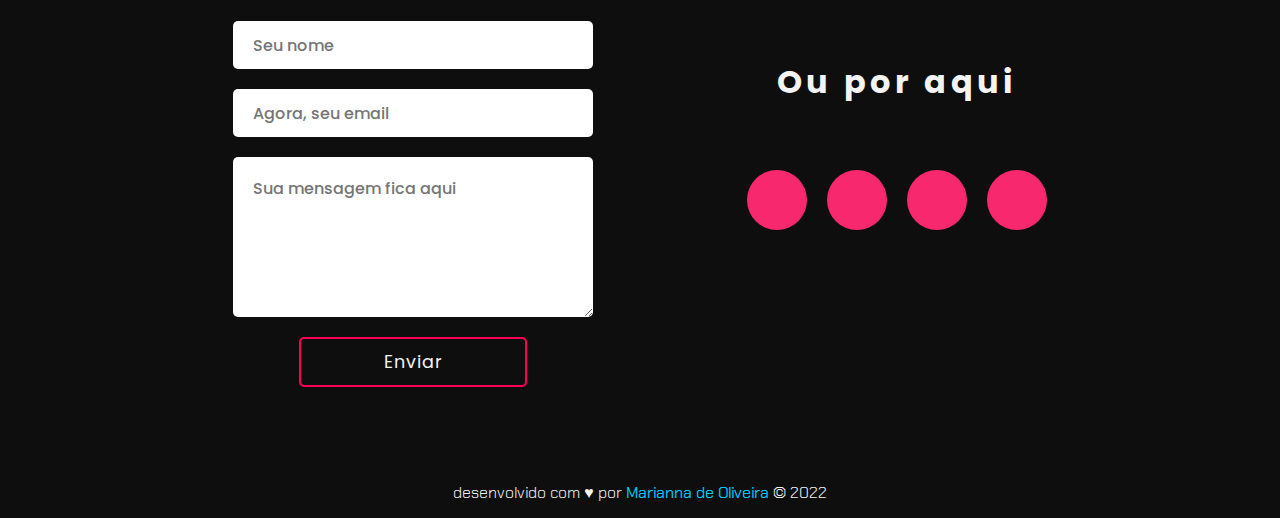
==== commit a8896c59: "the end" ====
--- a/index.html
+++ b/index.html
@@ -61,12 +61,14 @@
             <div class="about">
                 <h1>about me</h1>
                 <p>
-                    Lorem ipsum dolor sit amet consectetur adipisicing elit. Quae, veritatis ipsum earum atque
-                    blanditiis aspernatur ratione? Reiciendis assumenda itaque quam, rerum reprehenderit magnam tenetur
-                    ipsum fugiat, quos ratione, quis nostrum.
-                    Lorem ipsum dolor sit amet consectetur adipisicing elit. Neque hic commodi esse consequatur odio
-                    eaque ducimus voluptatem ut sequi illum, veritatis soluta aspernatur quis aut earum iste nisi.
-                    Corrupti, nesciunt.
+                    Meu nome é Marianna de Oliveira Almeida Duarte, tenho 26 anos, atualmente moro em Carmo - RJ e,
+                    sendo bem direta, estou a procura da minha primeira colocação no mercado como desenvolvedora
+                    front-end.
+                    No momento sou estudante auto-didata, mas em 2018 entrei na faculdade para cursar Análise e
+                    Desenvolvimento de Sistemas, que infelizmente tive que trancar, mas acabei me apaixonando na parte
+                    de desenvolvimento web e o front pegou meu coração com tudo.
+                    Sou apaixonada no que faço, gosto muito de aprender e evoluir, sempre me coloco em desafios e não aceito sair deles sem solução.
+                    <!-- mas tenho muito interesse em retomar o curso ou iniciar outro, como Ciencias da Computação ou até mesmo ADS. -->
                 </p>
             </div>
             <div class="skills">
@@ -74,24 +76,28 @@
                 <!-- o plano é: quando alguem der hover nos cards, aparecer um card ao lado explicando o que cada coisa faz (?????) -->
                 <div class="skill-1">
                     <i class="fa-brands fa-html5"></i>
-                    <!-- <i class="bi bi-filetype-html"></i> -->
                     <span>HTML</span>
                 </div>
+
                 <div class="skill-2">
-
                     <span>CSS</span>
                     <i class="fa-brands fa-css3-alt"></i>
                 </div>
+
                 <div class="skill-3">
                     <i class="fa-brands fa-js"></i>
                     <span>JavaScript</span>
                 </div>
+
                 <div class="skill-4">
-
-                    <!-- <i class="bi bi-filetype-html"></i> -->
                     <span>GitHub</span>
                     <i class="fa-brands fa-github"></i>
                 </div>
+
+                <div class="skill-3">
+                    <i class="fa-brands fa-sass"></i>
+                    <span>Sass</span>
+                </div>
             </div>
         </section>
 
@@ -100,9 +106,7 @@
             <div class="projects-title-text">
                 <h1>my projects</h1>
                 <p>
-                    Lorem ipsum dolor sit amet consectetur, adipisicing elit. Perspiciatis et blanditiis vitae
-                    praesentium magnam expedita quia dignissimos ipsa labore? Magni necessitatibus iusto nam debitis
-                    iure, minima quibusdam at molestias ad? Lorem ipsum
+                    Aqui estão alguns dos projetos que desenvolvi ao longo do meu tempo de estudo
                 </p>
                 <p>
                     para mais projetos acesse meu <a href="https://github.com/marianna-de-oliveira">GitHub</a>
@@ -170,14 +174,12 @@
             <div class="contact">
                 <h1>contact</h1>
                 <p>
-                    Lorem ipsum dolor sit amet consectetur, adipisicing elit. Perspiciatis et blanditiis vitae
-                    praesentium magnam expedita quia dignissimos ipsa labore? Magni necessitatibus iusto nam debitis
-                    iure, minima quibusdam at molestias ad?
+                    Gostou dos meus projetos? Quer fazer um orçamento ou entrar em contato comigo para um job legal? Tem
+                    alguma dúvida ou comentário? Aqui embaixo tem alguns jeitos de me encontrar e falar tudo isso
                 </p>
             </div>
 
             <div class="form-social">
-
                 <div class="form">
                     <form name="formContato" action="">
                         <h1>Entre em contato comigo aqui</h1>
--- a/css/style.css
+++ b/css/style.css
@@ -619,6 +619,7 @@
 		display: flex;
 		flex-direction: column;
 		justify-content: space-around;
+		background-color: #0e0e0e;
 	}
 
 	.line {
@@ -706,7 +707,8 @@
 		padding: 15px;
 	}
 
-	.projects-title-text {
+	.projects-title-text,
+	.contact {
 		padding: 15px;
 	}
 
@@ -721,6 +723,7 @@
 	.display {
 		margin: 50px 20px;
 		padding: 15px 25px;
+		height: auto;
 	}
 
 	.display h1 {
@@ -739,3 +742,34 @@
 		width: 310px;
 	}
 }
+
+@media (max-width: 330px) {
+	#projects,
+	#contact,
+	form {
+		max-width: 270px;
+	}
+	.display {
+		height: 350px;
+	}
+
+	.icons a {
+		margin: 0 5px;
+	}
+
+	.icons i {
+		top: 10px;
+		left: 11px;
+	}
+
+	.icons a:before {
+		width: 3.3rem;
+		height: 3.3rem;
+	}
+
+	.icons a:hover i {
+		transform: scale(1.3);
+		-ms-transform: scale(1.3);
+		-webkit-transform: scale(1.3);
+	}
+}
